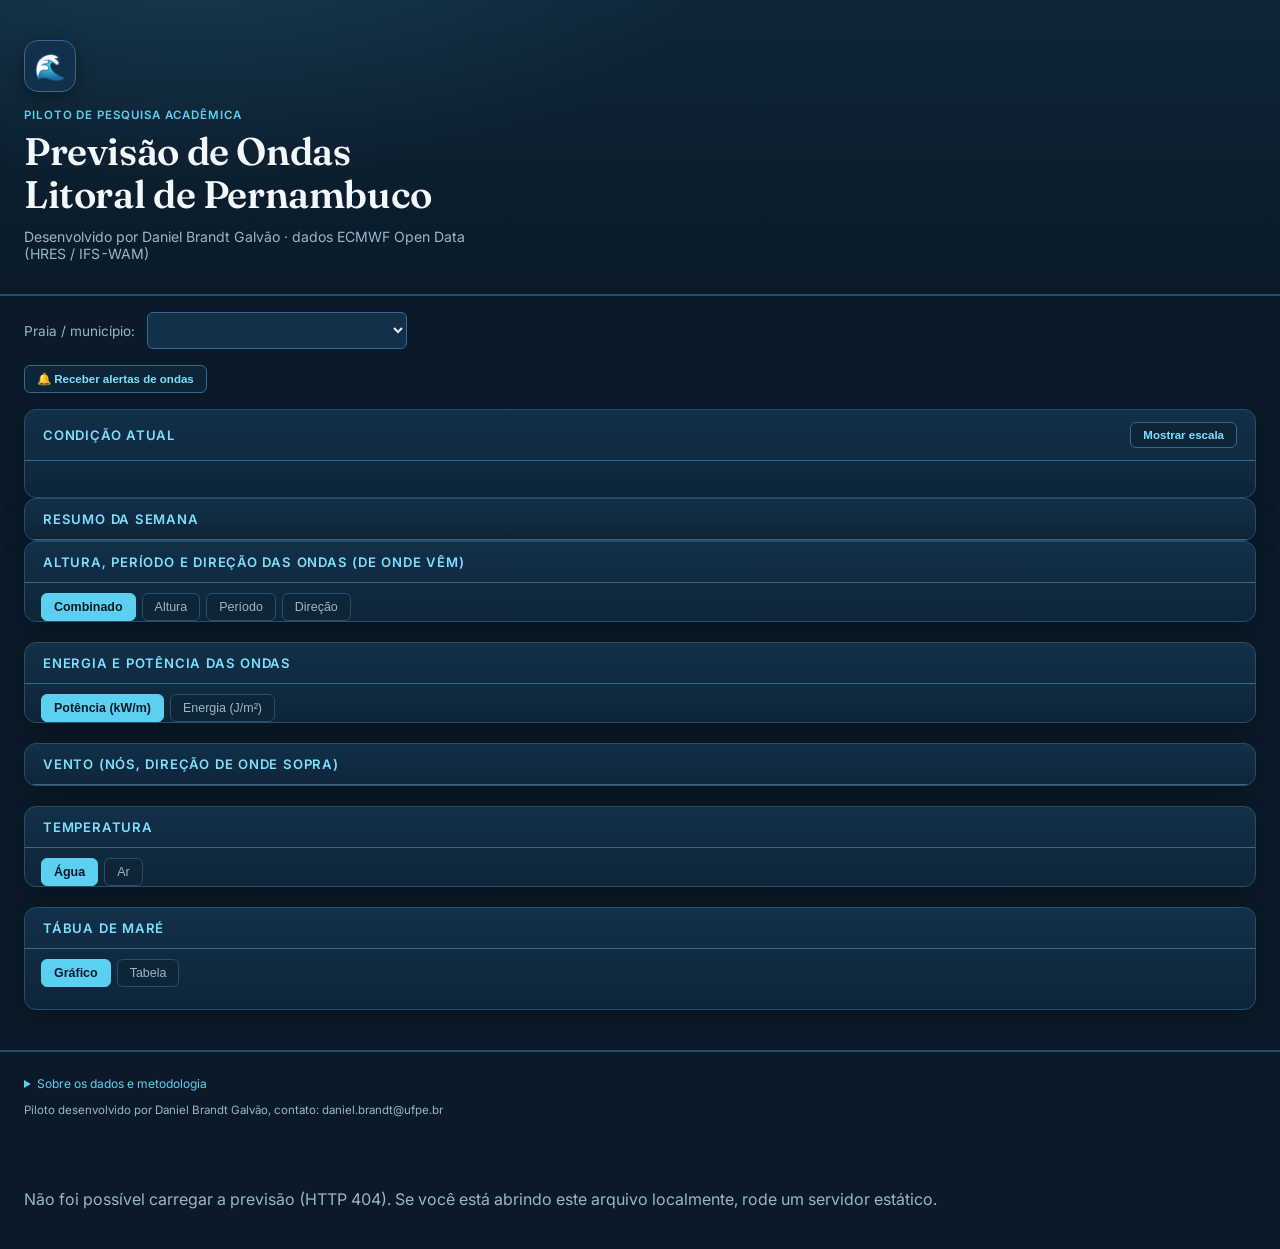
==== site/index.html @ 8006a95b "Reverte redesign v2 para v1 e remove canal de SMS dos alertas O redesign estrutural v2 (dashboard de" ====
<!DOCTYPE html>
<html lang="pt-BR">
<head>
<meta charset="UTF-8">
<meta name="viewport" content="width=device-width, initial-scale=1.0">
<meta name="theme-color" content="#0a1a28">
<title>Previsão de Ondas — Pernambuco</title>
<link rel="icon" href="data:image/svg+xml,%3Csvg xmlns='http://www.w3.org/2000/svg' viewBox='0 0 100 100'%3E%3Ctext y='.9em' font-size='90'%3E%F0%9F%8C%8A%3C/text%3E%3C/svg%3E">
<link rel="apple-touch-icon" href="data:image/svg+xml,%3Csvg xmlns='http://www.w3.org/2000/svg' viewBox='0 0 100 100'%3E%3Crect width='100' height='100' rx='20' fill='%230a1a28'/%3E%3Ctext x='50' y='68' font-size='60' text-anchor='middle'%3E%F0%9F%8C%8A%3C/text%3E%3C/svg%3E">
<link rel="manifest" href="manifest.json">
<link rel="preconnect" href="https://fonts.googleapis.com">
<link rel="preconnect" href="https://fonts.gstatic.com" crossorigin>
<link href="https://fonts.googleapis.com/css2?family=Fraunces:opsz,wght@9..144,500;9..144,600;9..144,700&family=Inter:wght@400;500;600;700&display=swap" rel="stylesheet">
<link rel="stylesheet" href="style.css">
</head>
<body>
<header class="hero">
  <div class="hero-inner">
    <div class="hero-badge" aria-hidden="true">🌊</div>
    <p class="hero-eyebrow">Piloto de pesquisa acadêmica</p>
    <h1 class="hero-title">Previsão de Ondas<br>Litoral de Pernambuco</h1>
    <p class="hero-meta">Desenvolvido por Daniel Brandt Galvão · dados ECMWF Open Data (HRES / IFS-WAM)</p>
  </div>
</header>

<div class="place-select-row">
  <label for="place-select">Praia / município:</label>
  <select id="place-select"></select>
</div>
<div class="meta-row" id="grid-info"></div>

<div class="alerts-toggle-row">
  <button id="alerts-toggle-btn" class="scale-toggle-btn" type="button">🔔 Receber alertas de ondas</button>
</div>

<section class="panel alerts-panel" id="alerts-panel" hidden>
  <div class="panel-title">Receber alertas de ondas</div>
  <div class="alerts-body">
    <p>
      Cadastre-se para receber um aviso quando a previsão atingir as classes
      <b>Grande</b> ou <b>Extrema</b> da Escala de Ondas em Pernambuco
      (referência P2/ERA5), na praia que você escolher. Piloto de pesquisa
      acadêmica — seus dados são usados exclusivamente para este fim.
    </p>
    <form id="alerts-form" class="alerts-form">
      <label class="alerts-field">
        Nome
        <input type="text" name="nome" required>
      </label>

      <label class="alerts-field">
        Praia/município de interesse
        <select name="place_id" id="alerts-place-select" required></select>
      </label>

      <fieldset class="alerts-fieldset">
        <legend>Nível desejado</legend>
        <label class="alerts-radio"><input type="radio" name="nivel" value="grande_extrema" checked> Ondas Grandes e Extremas</label>
        <label class="alerts-radio"><input type="radio" name="nivel" value="extrema"> Apenas Ondas Extremas</label>
      </fieldset>

      <label class="alerts-field">
        E-mail
        <input type="email" name="email" placeholder="seu@email.com" required>
      </label>

      <label class="alerts-consent">
        <input type="checkbox" name="consentimento" required>
        Concordo em receber alertas de previsão de ondas e autorizo o uso dos
        dados informados exclusivamente para essa finalidade.
      </label>

      <button type="submit" class="alerts-submit-btn">Cadastrar</button>
      <div class="alerts-msg" id="alerts-msg" hidden></div>
    </form>
    <p class="alerts-note">Você pode cancelar a qualquer momento pelo link enviado em cada alerta.</p>
  </div>
</section>

<section class="panel summary-panel">
  <div class="panel-title panel-title-flex">
    <span>Condição atual</span>
    <button id="scale-toggle-btn" class="scale-toggle-btn" type="button">Mostrar escala</button>
  </div>
  <div class="summary-updated" id="summary-updated"></div>
  <div class="stale-warning" id="stale-warning" hidden></div>
  <div class="summary-stats-row" id="summary-card"></div>
  <div class="sea-condition" id="sea-condition" hidden>
    <div class="sea-condition-label">Classificação das ondas</div>
    <div class="sea-condition-value" id="sea-condition-value"></div>
    <div class="sea-condition-detail" id="sea-condition-detail"></div>
    <div class="sea-condition-ref">Referência P2/ERA5 — Escala de Ondas em Pernambuco</div>
  </div>
</section>

<section class="panel scale-info-panel" id="scale-info-panel" hidden>
  <div class="panel-title">Escala de Ondas em Pernambuco</div>
  <div class="scale-info-body">
    <p>
      A classificação posiciona a condição prevista em relação à referência
      histórica offshore P2/ERA5 de Pernambuco (1940–2025).
    </p>
    <div class="scale-table-scroll" id="scale-table-host"></div>
    <details class="scale-details">
      <summary>Saiba mais</summary>
      <p>
        As classes são definidas por percentis da série histórica: "Muito baixa"
        fica abaixo do percentil 5 (P5); "Baixa" entre P5 e P25; "Normal" entre
        P25 e P75 (os 50% centrais da distribuição — não significa
        necessariamente mar calmo ou condição segura); "Grande" entre P75 e
        P95; e "Extrema" a partir do percentil 95 (P95) — ou seja, entre os 5%
        maiores registros históricos da referência utilizada, o que não
        significa, isoladamente, tempestade, risco ou período de retorno.
        A escala foi calibrada com dados do ponto offshore P2/ERA5 e pode ser
        aplicada às previsões dos diferentes pontos do site, mas os limites
        não representam percentis históricos específicos de cada praia ou
        município.
      </p>
    </details>
  </div>
</section>

<section class="panel week-panel">
  <div class="panel-title">Resumo da semana</div>
  <div class="chart-scroll"><div id="week-strip"></div></div>
</section>

<main>
  <section class="panel">
    <div class="panel-title">Altura, período e direção das ondas (de onde vêm)</div>
    <div class="tabs" id="wave-tabs">
      <button class="tab-btn active" data-mode="combined">Combinado</button>
      <button class="tab-btn" data-mode="height">Altura</button>
      <button class="tab-btn" data-mode="period">Período</button>
      <button class="tab-btn" data-mode="direction">Direção</button>
    </div>
    <div class="chart-scroll">
      <div id="wave-day-labels"></div>
      <div id="wave-chart"></div>
    </div>
    <div id="legend-host"></div>
  </section>

  <section class="panel">
    <div class="panel-title">Energia e potência das ondas</div>
    <div class="tabs" id="ep-tabs">
      <button class="tab-btn active" data-mode="power">Potência (kW/m)</button>
      <button class="tab-btn" data-mode="energy">Energia (J/m²)</button>
    </div>
    <div class="chart-scroll">
      <div id="ep-chart"></div>
    </div>
  </section>

  <section class="panel">
    <div class="panel-title">Vento (nós, direção de onde sopra)</div>
    <div class="chart-scroll">
      <div id="wind-chart"></div>
    </div>
  </section>

  <section class="panel">
    <div class="panel-title">Temperatura</div>
    <div class="tabs" id="temp-tabs">
      <button class="tab-btn active" data-mode="water">Água</button>
      <button class="tab-btn" data-mode="air">Ar</button>
    </div>
    <div class="chart-scroll">
      <div id="temp-chart"></div>
    </div>
  </section>

  <section class="panel tide-panel">
    <div class="panel-title" id="tide-panel-title">Tábua de maré</div>
    <div class="tabs" id="tide-tabs">
      <button class="tab-btn active" data-mode="graph">Gráfico</button>
      <button class="tab-btn" data-mode="table">Tabela</button>
    </div>
    <div id="tide-host"></div>
    <div class="legend" id="tide-note"></div>
  </section>
</main>

<footer>
  <div id="meta"></div>
  <details>
    <summary>Sobre os dados e metodologia</summary>
    <p>
      As previsões de onda (altura significativa, período e direção) e vento vêm do
      <strong>ECMWF Open Data</strong> (modelo HRES/IFS-WAM), grade de 0,25° (~28 km),
      atualizado 2x por dia, licenciado sob CC BY 4.0.
      A energia das ondas (densidade de energia por área de mar) é estimada por
      E ≈ 628 × Hs² (J/m²), teoria linear em águas profundas. A potência das ondas
      (fluxo de energia por metro de crista) usa a própria fórmula oficial do ECMWF
      (Bidlot, 2020, <em>Ocean wave model output parameters</em>):
      P = (ρg²/64π) × Tm₋₁ × Hs² ≈ 0,49 × Hs² × Tm₋₁ (kW/m), onde Tm₋₁ é o "mwp"
      (mean wave period) do próprio modelo — o período de energia, não uma aproximação.
    </p>
    <p>
      A temperatura da água usa o "skt" (skin temperature) do modelo como aproximação
      da temperatura da superfície do mar — não é uma medição direta de boia. Esse
      valor varia pouco ao longo de uma mesma rodada de previsão porque o modelo
      atmosférico trata a temperatura do mar como uma condição de contorno quase
      estática (ela evolui de fato, mas em escala de semanas, não de horas ou dias) —
      por isso o gráfico de água fica bem mais "achatado" que o de ar.
    </p>
    <p>
      A maré é obtida diretamente da Tábua de Maré da Marinha do Brasil (DHN),
      estações de Recife e Suape (as mais próximas de cada ponto), mostrando os
      horários e alturas de preamar/baixa-mar previstos. O valor de maré mostrado
      no resumo é uma <strong>estimativa</strong> interpolada entre a preamar e a
      baixa-mar mais próximas, não um dado direto da tábua.
    </p>
    <p>
      Devido à resolução do modelo global frente à plataforma continental estreita de
      Pernambuco, algumas praias próximas compartilham o mesmo ponto de grade
      (célula de mar mais próxima).
    </p>
  </details>
  <p class="credit">Piloto desenvolvido por Daniel Brandt Galvão, contato: daniel.brandt@ufpe.br</p>
</footer>

<div id="app"></div>
<script src="app.js"></script>
<script src="alerts-config.js"></script>
<script src="alerts.js"></script>
</body>
</html>
---- site/style.css ----
:root {
  --bg: #0a1a28;
  --bg-panel: #123049;
  --bg-panel-alt: #0e2538;
  --bg-row-alt: #16354f;
  --border: #2a4d6b;
  --border-strong: #3a6690;
  --text: #f2f8fc;
  --text-dim: #9bb6c9;
  --accent: #5bd0f0;
  --accent-strong: #7ee0ff;
  --day-sep: #3a6690;
  --font-display: "Fraunces", Georgia, "Times New Roman", serif;
  --font-body: "Inter", "Segoe UI", Roboto, Arial, sans-serif;
}

* { box-sizing: border-box; }

body {
  margin: 0;
  font-family: var(--font-body);
  font-variant-numeric: tabular-nums;
  background: var(--bg);
  color: var(--text);
}

/* Cabecalho / hero */
header.hero {
  position: relative;
  padding: 40px 24px 32px;
  border-bottom: 2px solid var(--border);
  background:
    radial-gradient(ellipse 900px 400px at 15% -20%, rgba(91, 208, 240, 0.12), transparent 60%),
    linear-gradient(180deg, var(--bg-panel-alt) 0%, var(--bg) 100%);
  overflow: hidden;
}

.hero-inner {
  position: relative;
  max-width: 720px;
}

.hero-badge {
  width: 52px;
  height: 52px;
  display: flex;
  align-items: center;
  justify-content: center;
  font-size: 1.6rem;
  border-radius: 14px;
  background: var(--bg-panel);
  border: 1px solid var(--border-strong);
  box-shadow: 0 6px 18px rgba(0,0,0,0.3);
  margin-bottom: 16px;
}

.hero-eyebrow {
  margin: 0 0 8px;
  font-size: 0.72rem;
  font-weight: 600;
  letter-spacing: 0.08em;
  text-transform: uppercase;
  color: var(--accent);
}

.hero-title {
  margin: 0 0 12px;
  font-family: var(--font-display);
  font-weight: 600;
  font-size: 2.4rem;
  line-height: 1.12;
  letter-spacing: -0.01em;
  color: var(--text);
}

.hero-meta {
  margin: 0;
  color: var(--text-dim);
  font-size: 0.88rem;
  max-width: 52ch;
}

@media (max-width: 480px) {
  header.hero { padding: 28px 20px 24px; }
  .hero-badge { width: 44px; height: 44px; font-size: 1.4rem; margin-bottom: 12px; }
  .hero-title { font-size: 1.65rem; }
}

.place-select-row {
  padding: 16px 24px;
  display: flex;
  gap: 12px;
  align-items: center;
  flex-wrap: wrap;
}

.place-select-row label {
  color: var(--text-dim);
  font-size: 0.85rem;
}

select {
  background: var(--bg-panel);
  color: var(--text);
  border: 1px solid var(--border-strong);
  border-radius: 6px;
  padding: 8px 12px;
  font-size: 0.95rem;
  min-width: 260px;
}

main {
  padding: 0 24px 40px;
  display: flex;
  flex-direction: column;
  gap: 20px;
}

.panel {
  background: linear-gradient(180deg, var(--bg-panel) 0%, var(--bg-panel-alt) 100%);
  border: 1px solid var(--border);
  border-radius: 12px;
  overflow: hidden;
  box-shadow: 0 8px 24px rgba(0,0,0,0.22);
}

.panel-title {
  padding: 12px 18px;
  font-weight: 600;
  font-size: 0.82rem;
  letter-spacing: 0.06em;
  text-transform: uppercase;
  color: var(--accent-strong);
  border-bottom: 1px solid var(--border-strong);
}

.chart-scroll {
  overflow-x: auto;
}

.chart {
  display: flex;
  align-items: flex-end;
  padding: 16px 12px 0;
  min-width: max-content;
  position: relative;
}

.col {
  display: flex;
  flex-direction: column;
  align-items: center;
  width: 34px;
  flex: 0 0 auto;
  padding-bottom: 10px;
  border-right: 1px solid rgba(255,255,255,0.05);
}

.col.day-start {
  border-left: 2px solid var(--day-sep);
}

.bar-track {
  height: 160px;
  display: flex;
  align-items: flex-end;
  justify-content: center;
  width: 100%;
}

.bar {
  width: 100%;
  border-radius: 0;
  transition: opacity 0.15s;
}

.col.is-now {
  background: rgba(255,255,255,0.06);
  box-shadow: inset 1px 0 0 var(--accent-strong), inset -1px 0 0 var(--accent-strong);
}

.bar:hover {
  opacity: 0.75;
}

.value-label {
  font-size: 0.62rem;
  color: var(--text-dim);
  margin-top: 4px;
  height: 14px;
}

.arrow {
  font-size: 0.85rem;
  color: var(--accent);
  margin-top: 2px;
  line-height: 1;
}

.dir-label {
  font-size: 0.58rem;
  font-weight: 600;
  color: var(--accent);
  line-height: 1.2;
}

.time-label {
  font-size: 0.6rem;
  color: var(--text-dim);
  margin-top: 4px;
  white-space: nowrap;
}

.day-labels {
  display: flex;
  padding: 0 12px;
  min-width: max-content;
}

.day-label {
  font-size: 0.72rem;
  font-weight: 700;
  color: var(--text);
  border-left: 2px solid var(--day-sep);
  padding-left: 6px;
  padding-bottom: 6px;
}

.legend {
  display: flex;
  align-items: center;
  gap: 8px;
  padding: 8px 16px 14px;
  font-size: 0.7rem;
  color: var(--text-dim);
  flex-wrap: wrap;
}

.legend .swatch {
  display: inline-block;
  width: 12px;
  height: 12px;
  border-radius: 2px;
  margin-right: 3px;
  vertical-align: middle;
}

.legend-item {
  display: flex;
  align-items: center;
}

footer {
  padding: 16px 24px 32px;
  color: var(--text-dim);
  font-size: 0.75rem;
  border-top: 2px solid var(--border);
}

footer details {
  margin-top: 8px;
}

footer summary {
  cursor: pointer;
  color: var(--accent);
}

.meta-row {
  padding: 0 24px;
  color: var(--text-dim);
  font-size: 0.78rem;
}

.loading, .error {
  padding: 40px 24px;
  color: var(--text-dim);
}

.tide-panel { overflow-x: auto; }

.tide-table {
  border-collapse: collapse;
  font-size: 0.85rem;
  width: 100%;
}

.tide-table th, .tide-table td {
  min-width: 150px;
  border: 1px solid var(--border);
}

.tide-table th {
  text-align: left;
  padding: 10px 14px;
  color: var(--accent-strong);
  font-size: 0.75rem;
  text-transform: uppercase;
  letter-spacing: 0.03em;
  background: var(--bg-panel-alt);
  border-bottom: 2px solid var(--border-strong);
}

.tide-table td {
  padding: 10px 14px;
  white-space: nowrap;
}

.tide-table tr:nth-child(even) td {
  background: var(--bg-row-alt);
}

.tide-icon {
  color: var(--accent);
}

.tabs {
  display: flex;
  gap: 6px;
  padding: 10px 16px 0;
}

.tab-btn {
  background: var(--bg-panel-alt);
  color: var(--text-dim);
  border: 1px solid var(--border);
  border-radius: 6px;
  padding: 6px 12px;
  font-size: 0.78rem;
  cursor: pointer;
}

.tab-btn.active {
  background: var(--accent);
  color: var(--bg);
  border-color: var(--accent);
  font-weight: 700;
}

.credit {
  margin: 12px 0 0;
  color: var(--text-dim);
  font-size: 0.72rem;
}

/* Card de resumo "agora" */
.summary-panel {
  margin: 0 24px;
}

.summary-updated {
  padding: 8px 16px 0;
  font-size: 0.7rem;
  color: var(--text-dim);
}

.stale-warning {
  margin: 8px 16px 0;
  padding: 8px 12px;
  background: rgba(232, 69, 47, 0.18);
  border: 1px solid #e8452f;
  border-radius: 6px;
  color: #ffb4a3;
  font-size: 0.75rem;
  font-weight: 600;
}

.summary-stats-row {
  padding: 14px 16px;
  display: flex;
  flex-wrap: wrap;
  gap: 18px;
}

.summary-stat {
  min-width: 90px;
}

.summary-stat .stat-label {
  font-size: 0.65rem;
  text-transform: uppercase;
  letter-spacing: 0.03em;
  color: var(--text-dim);
  margin-bottom: 2px;
}

.summary-stat .stat-value {
  font-family: var(--font-display);
  font-size: 1.3rem;
  font-weight: 600;
  color: var(--text);
}

.summary-stat .stat-sub {
  font-size: 0.68rem;
  color: var(--accent);
}

/* Resumo da semana */
.week-panel { margin: 0 24px; }

#week-strip {
  display: flex;
  min-width: max-content;
}

.week-day {
  width: 92px;
  flex: 0 0 auto;
  text-align: center;
  padding: 12px 6px;
  border-right: 1px solid rgba(255,255,255,0.05);
}

.week-day .wd-label {
  font-size: 0.72rem;
  font-weight: 700;
  color: var(--text);
}

.week-day .wd-range {
  font-size: 0.8rem;
  color: var(--accent-strong);
  margin-top: 6px;
}

.week-day .wd-arrow {
  font-size: 1rem;
  color: var(--accent);
  margin-top: 4px;
}

/* Escala de Ondas em Pernambuco */
.panel-title-flex {
  display: flex;
  align-items: center;
  justify-content: space-between;
  gap: 12px;
}

.scale-toggle-btn {
  background: var(--bg-panel-alt);
  color: var(--accent-strong);
  border: 1px solid var(--border-strong);
  border-radius: 6px;
  padding: 6px 12px;
  font-size: 0.72rem;
  font-weight: 700;
  text-transform: none;
  letter-spacing: normal;
  cursor: pointer;
  white-space: nowrap;
}

.scale-toggle-btn:hover,
.scale-toggle-btn.active {
  background: var(--accent);
  color: var(--bg);
  border-color: var(--accent);
}

.sea-condition {
  margin: 0 16px 16px;
  padding: 12px 14px;
  border: 1px solid var(--border-strong);
  border-radius: 8px;
  background: var(--bg-panel-alt);
}

.sea-condition-label {
  font-size: 0.65rem;
  text-transform: uppercase;
  letter-spacing: 0.03em;
  color: var(--text-dim);
}

.sea-condition-value {
  font-family: var(--font-display);
  font-size: 1.7rem;
  font-weight: 600;
  margin-top: 4px;
}

.sea-condition-detail {
  margin-top: 8px;
  display: flex;
  flex-wrap: wrap;
  gap: 6px 16px;
  font-size: 0.72rem;
  color: var(--text-dim);
}

.sea-condition-ref {
  margin-top: 8px;
  font-size: 0.66rem;
  color: var(--text-dim);
  opacity: 0.8;
}

.scale-info-panel { margin: 0 24px; }

.scale-info-body {
  padding: 12px 16px 16px;
  font-size: 0.82rem;
  color: var(--text-dim);
}

.scale-info-body > p:first-child { margin-top: 0; }

.scale-table-scroll { overflow-x: auto; }

.scale-table {
  border-collapse: collapse;
  font-size: 0.8rem;
  width: 100%;
  margin: 10px 0;
}

.scale-table th, .scale-table td {
  padding: 8px 12px;
  border: 1px solid var(--border);
  white-space: nowrap;
}

.scale-table th {
  text-align: left;
  color: var(--accent-strong);
  font-size: 0.7rem;
  text-transform: uppercase;
  letter-spacing: 0.03em;
  background: var(--bg-panel-alt);
  border-bottom: 2px solid var(--border-strong);
}

.scale-table tr:nth-child(even) td {
  background: var(--bg-row-alt);
}

.scale-details { margin-top: 10px; }

.scale-details summary {
  cursor: pointer;
  color: var(--accent);
  font-size: 0.78rem;
}

.scale-details p {
  margin: 8px 0 0;
  font-size: 0.78rem;
}

/* Alertas de ondas (cadastro) */
.alerts-toggle-row {
  padding: 0 24px 16px;
}

.alerts-panel { margin: 0 24px 20px; }

.alerts-body {
  padding: 12px 16px 16px;
  font-size: 0.85rem;
  color: var(--text-dim);
}

.alerts-body > p:first-child { margin-top: 0; }

.alerts-form {
  display: flex;
  flex-direction: column;
  gap: 12px;
  margin-top: 12px;
}

.alerts-field {
  display: flex;
  flex-direction: column;
  gap: 4px;
  font-size: 0.8rem;
  color: var(--text-dim);
}

.alerts-field input,
.alerts-field select {
  background: var(--bg-panel-alt);
  color: var(--text);
  border: 1px solid var(--border-strong);
  border-radius: 6px;
  padding: 8px 10px;
  font-size: 0.9rem;
  font-family: inherit;
}

.alerts-fieldset {
  border: 1px solid var(--border);
  border-radius: 8px;
  padding: 10px 12px;
  display: flex;
  flex-direction: column;
  gap: 8px;
}

.alerts-fieldset legend {
  padding: 0 6px;
  font-size: 0.7rem;
  text-transform: uppercase;
  letter-spacing: 0.03em;
  color: var(--accent-strong);
}

.alerts-radio {
  display: flex;
  align-items: center;
  gap: 8px;
  font-size: 0.85rem;
  color: var(--text);
  cursor: pointer;
}

.alerts-consent {
  display: flex;
  align-items: flex-start;
  gap: 8px;
  font-size: 0.75rem;
  color: var(--text-dim);
  line-height: 1.4;
}

.alerts-consent input { margin-top: 3px; }

.alerts-submit-btn {
  align-self: flex-start;
  background: var(--accent);
  color: var(--bg);
  border: none;
  border-radius: 6px;
  padding: 9px 18px;
  font-size: 0.88rem;
  font-weight: 700;
  cursor: pointer;
}

.alerts-submit-btn:hover { background: var(--accent-strong); }
.alerts-submit-btn:disabled { opacity: 0.6; cursor: default; }

.alerts-msg {
  padding: 8px 12px;
  border-radius: 6px;
  font-size: 0.8rem;
}

.alerts-msg-ok {
  background: rgba(79, 209, 90, 0.15);
  border: 1px solid #4fd15a;
  color: #b6f0bc;
}

.alerts-msg-error {
  background: rgba(232, 69, 47, 0.18);
  border: 1px solid #e8452f;
  color: #ffb4a3;
}

.alerts-note {
  margin: 12px 0 0;
  font-size: 0.72rem;
}

/* Grafico de mare (curva suave) */
.tide-graph-wrap {
  position: relative;
  padding: 16px 12px 0;
}

.tide-tooltip {
  position: absolute;
  pointer-events: none;
  background: var(--bg-panel-alt);
  border: 1px solid var(--border-strong);
  border-radius: 6px;
  padding: 6px 10px;
  font-size: 0.72rem;
  color: var(--text);
  white-space: nowrap;
  transform: translate(-50%, -110%);
  display: none;
  z-index: 5;
}
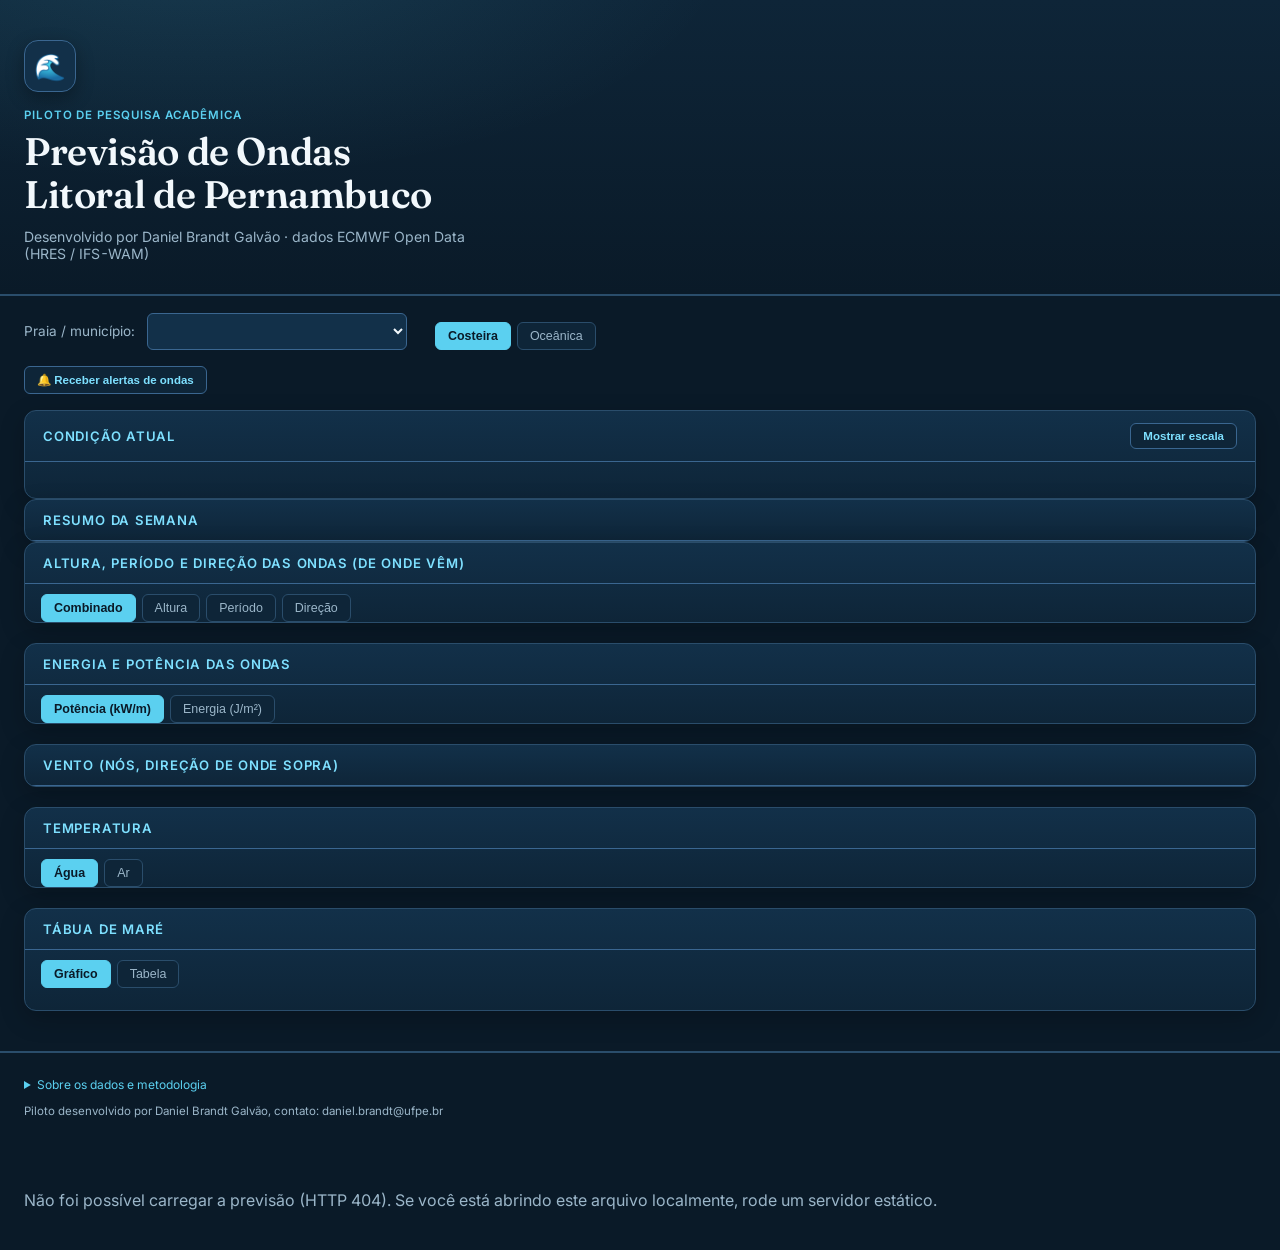
==== commit ba13f17d: "Adiciona previsao costeira/oceanica por municipio (14 pontos de grade) Cada municipio passa a ter do" ====
--- a/site/index.html
+++ b/site/index.html
@@ -26,6 +26,10 @@
 <div class="place-select-row">
   <label for="place-select">Praia / município:</label>
   <select id="place-select"></select>
+  <div class="tabs point-mode-tabs" id="point-mode-tabs">
+    <button class="tab-btn active" data-mode="costeira">Costeira</button>
+    <button class="tab-btn" data-mode="oceanica">Oceânica</button>
+  </div>
 </div>
 <div class="meta-row" id="grid-info"></div>
 
--- a/site/style.css
+++ b/site/style.css
@@ -99,6 +99,10 @@
   font-size: 0.85rem;
 }
 
+.point-mode-tabs {
+  padding: 0;
+}
+
 select {
   background: var(--bg-panel);
   color: var(--text);
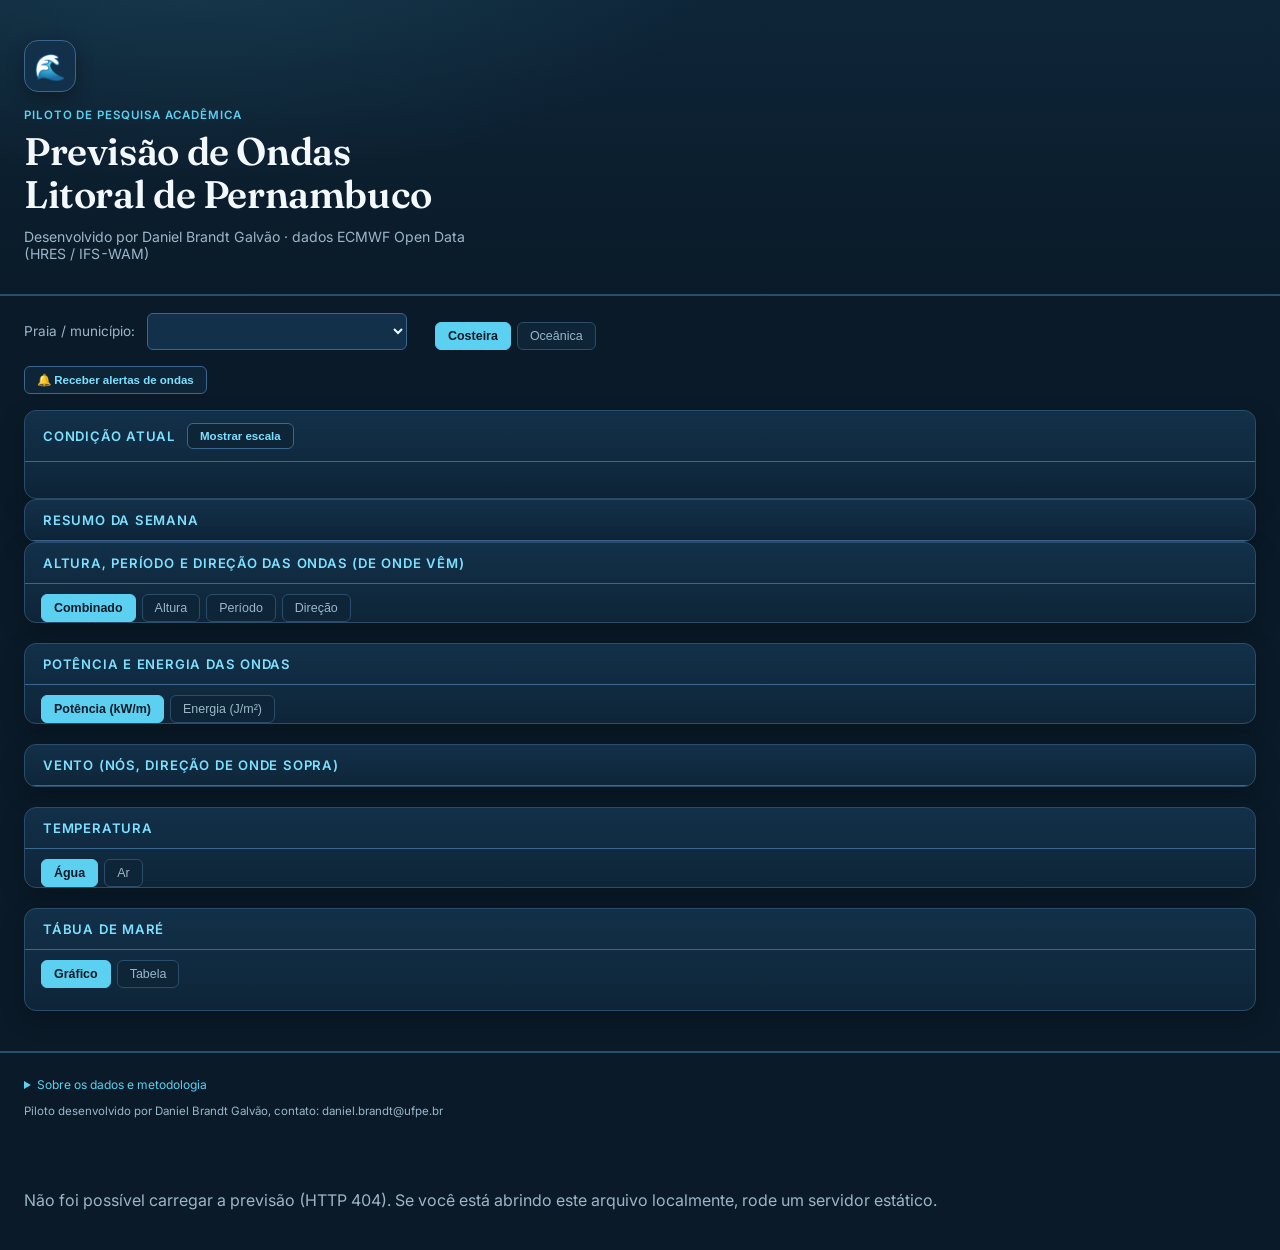
==== commit 2cf9e030: "Cinco ajustes de UX pos-feedback: mare em ambos os pontos, escala mais perto do titulo, credito da t" ====
--- a/site/index.html
+++ b/site/index.html
@@ -93,7 +93,7 @@
     <div class="sea-condition-label">Classificação das ondas</div>
     <div class="sea-condition-value" id="sea-condition-value"></div>
     <div class="sea-condition-detail" id="sea-condition-detail"></div>
-    <div class="sea-condition-ref">Referência P2/ERA5 — Escala de Ondas em Pernambuco</div>
+    <div class="sea-condition-ref">Escala de Ondas em Pernambuco — desenvolvida a partir da tese de doutorado de Daniel Brandt Galvão (referência histórica P2/ERA5)</div>
   </div>
 </section>
 
@@ -146,12 +146,13 @@
   </section>
 
   <section class="panel">
-    <div class="panel-title">Energia e potência das ondas</div>
+    <div class="panel-title">Potência e energia das ondas</div>
     <div class="tabs" id="ep-tabs">
       <button class="tab-btn active" data-mode="power">Potência (kW/m)</button>
       <button class="tab-btn" data-mode="energy">Energia (J/m²)</button>
     </div>
     <div class="chart-scroll">
+      <div id="ep-day-labels"></div>
       <div id="ep-chart"></div>
     </div>
   </section>
@@ -159,6 +160,7 @@
   <section class="panel">
     <div class="panel-title">Vento (nós, direção de onde sopra)</div>
     <div class="chart-scroll">
+      <div id="wind-day-labels"></div>
       <div id="wind-chart"></div>
     </div>
   </section>
@@ -170,6 +172,7 @@
       <button class="tab-btn" data-mode="air">Ar</button>
     </div>
     <div class="chart-scroll">
+      <div id="temp-day-labels"></div>
       <div id="temp-chart"></div>
     </div>
   </section>
--- a/site/style.css
+++ b/site/style.css
@@ -438,7 +438,7 @@
 .panel-title-flex {
   display: flex;
   align-items: center;
-  justify-content: space-between;
+  justify-content: flex-start;
   gap: 12px;
 }
 
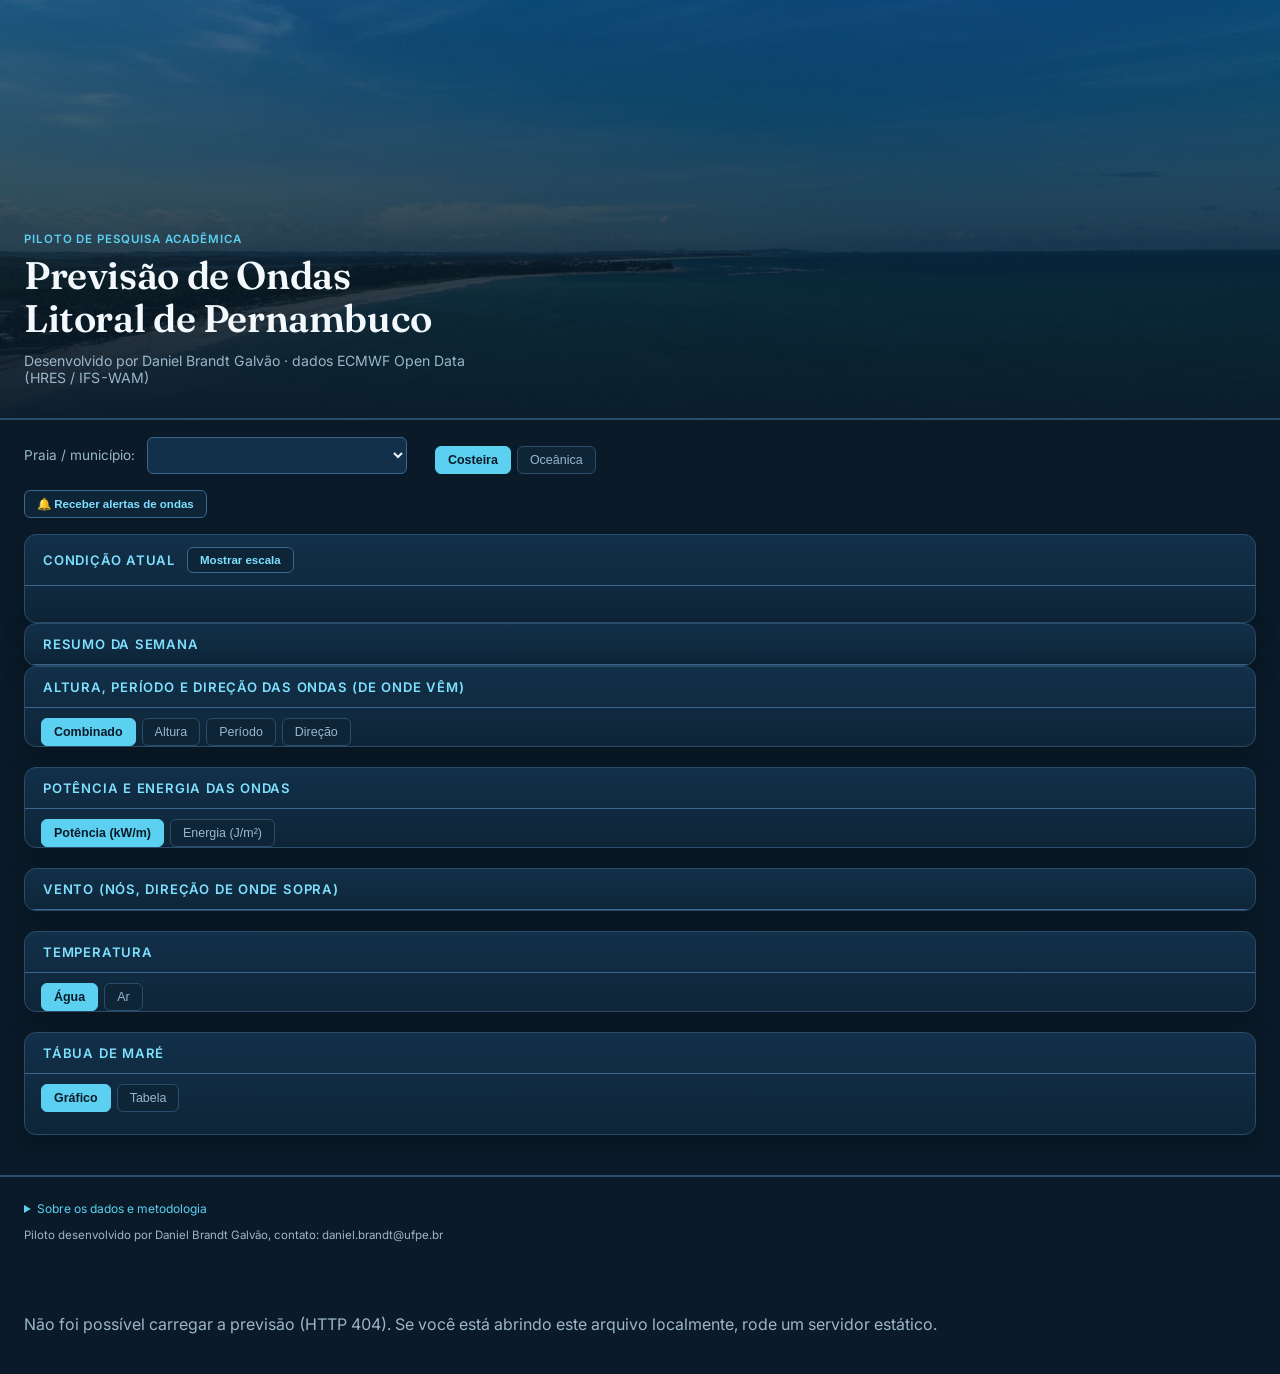
==== commit 0f073c01: "Adiciona foto aerea de drone como hero, alinhando identidade visual com risco maritimo/navegacao em " ====
--- a/site/index.html
+++ b/site/index.html
@@ -16,7 +16,6 @@
 <body>
 <header class="hero">
   <div class="hero-inner">
-    <div class="hero-badge" aria-hidden="true">🌊</div>
     <p class="hero-eyebrow">Piloto de pesquisa acadêmica</p>
     <h1 class="hero-title">Previsão de Ondas<br>Litoral de Pernambuco</h1>
     <p class="hero-meta">Desenvolvido por Daniel Brandt Galvão · dados ECMWF Open Data (HRES / IFS-WAM)</p>
--- a/site/style.css
+++ b/site/style.css
@@ -27,31 +27,22 @@
 /* Cabecalho / hero */
 header.hero {
   position: relative;
+  min-height: 420px;
+  display: flex;
+  align-items: flex-end;
   padding: 40px 24px 32px;
   border-bottom: 2px solid var(--border);
   background:
-    radial-gradient(ellipse 900px 400px at 15% -20%, rgba(91, 208, 240, 0.12), transparent 60%),
-    linear-gradient(180deg, var(--bg-panel-alt) 0%, var(--bg) 100%);
+    linear-gradient(180deg, rgba(10, 26, 40, 0.55) 0%, rgba(10, 26, 40, 0.88) 75%, rgba(10, 26, 40, 0.97) 100%),
+    url("img/hero-litoral-pe.jpg");
+  background-size: cover;
+  background-position: center 35%;
   overflow: hidden;
 }
 
 .hero-inner {
   position: relative;
   max-width: 720px;
-}
-
-.hero-badge {
-  width: 52px;
-  height: 52px;
-  display: flex;
-  align-items: center;
-  justify-content: center;
-  font-size: 1.6rem;
-  border-radius: 14px;
-  background: var(--bg-panel);
-  border: 1px solid var(--border-strong);
-  box-shadow: 0 6px 18px rgba(0,0,0,0.3);
-  margin-bottom: 16px;
 }
 
 .hero-eyebrow {
@@ -81,8 +72,7 @@
 }
 
 @media (max-width: 480px) {
-  header.hero { padding: 28px 20px 24px; }
-  .hero-badge { width: 44px; height: 44px; font-size: 1.4rem; margin-bottom: 12px; }
+  header.hero { min-height: 320px; padding: 28px 20px 24px; background-position: center 25%; }
   .hero-title { font-size: 1.65rem; }
 }
 
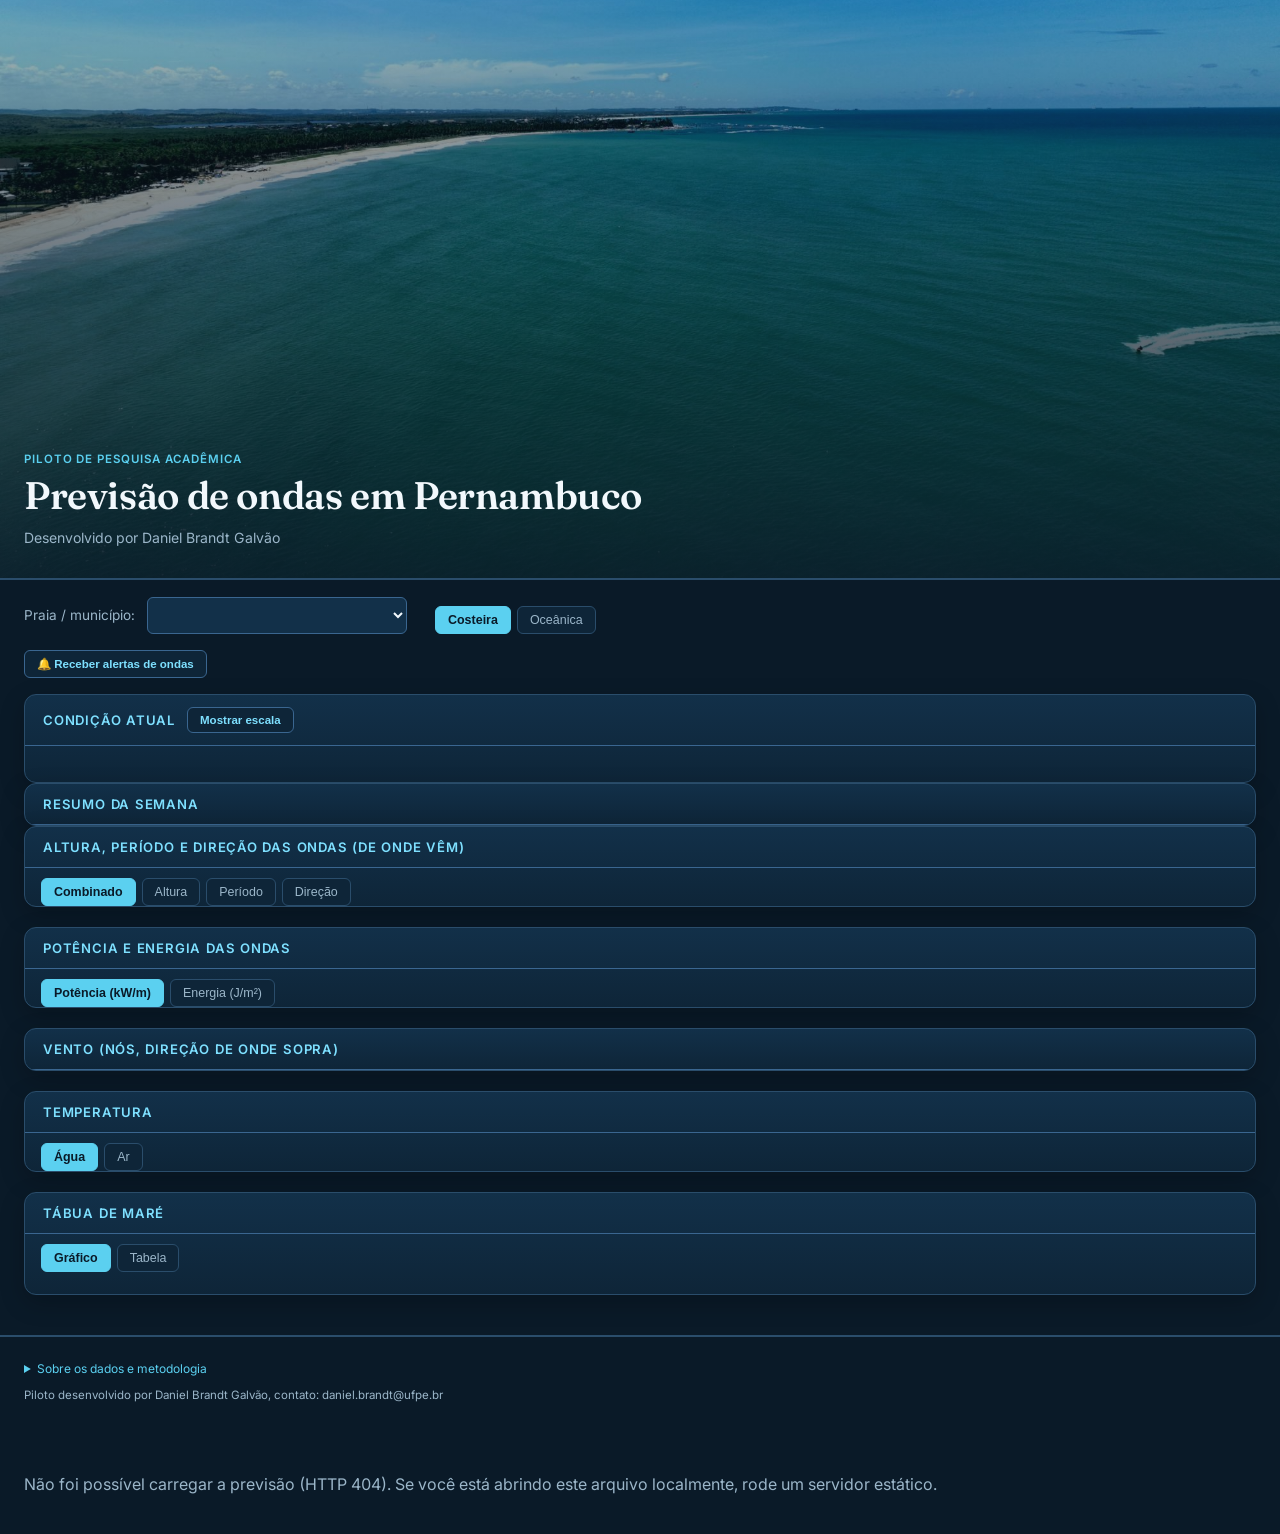
==== commit 50c5279e: "Refina o hero: titulo em caixa normal, remove linha redundante do ECMWF, e recalcula recorte/degrade" ====
--- a/site/index.html
+++ b/site/index.html
@@ -17,8 +17,8 @@
 <header class="hero">
   <div class="hero-inner">
     <p class="hero-eyebrow">Piloto de pesquisa acadêmica</p>
-    <h1 class="hero-title">Previsão de Ondas<br>Litoral de Pernambuco</h1>
-    <p class="hero-meta">Desenvolvido por Daniel Brandt Galvão · dados ECMWF Open Data (HRES / IFS-WAM)</p>
+    <h1 class="hero-title">Previsão de ondas em Pernambuco</h1>
+    <p class="hero-meta">Desenvolvido por Daniel Brandt Galvão</p>
   </div>
 </header>
 
--- a/site/style.css
+++ b/site/style.css
@@ -27,16 +27,16 @@
 /* Cabecalho / hero */
 header.hero {
   position: relative;
-  min-height: 420px;
+  min-height: 580px;
   display: flex;
   align-items: flex-end;
   padding: 40px 24px 32px;
   border-bottom: 2px solid var(--border);
   background:
-    linear-gradient(180deg, rgba(10, 26, 40, 0.55) 0%, rgba(10, 26, 40, 0.88) 75%, rgba(10, 26, 40, 0.97) 100%),
+    linear-gradient(180deg, rgba(10, 26, 40, 0.32) 0%, rgba(10, 26, 40, 0.72) 70%, rgba(10, 26, 40, 0.92) 100%),
     url("img/hero-litoral-pe.jpg");
   background-size: cover;
-  background-position: center 35%;
+  background-position: center 87%;
   overflow: hidden;
 }
 
@@ -72,7 +72,7 @@
 }
 
 @media (max-width: 480px) {
-  header.hero { min-height: 320px; padding: 28px 20px 24px; background-position: center 25%; }
+  header.hero { min-height: 360px; padding: 28px 20px 24px; background-position: center 38%; }
   .hero-title { font-size: 1.65rem; }
 }
 
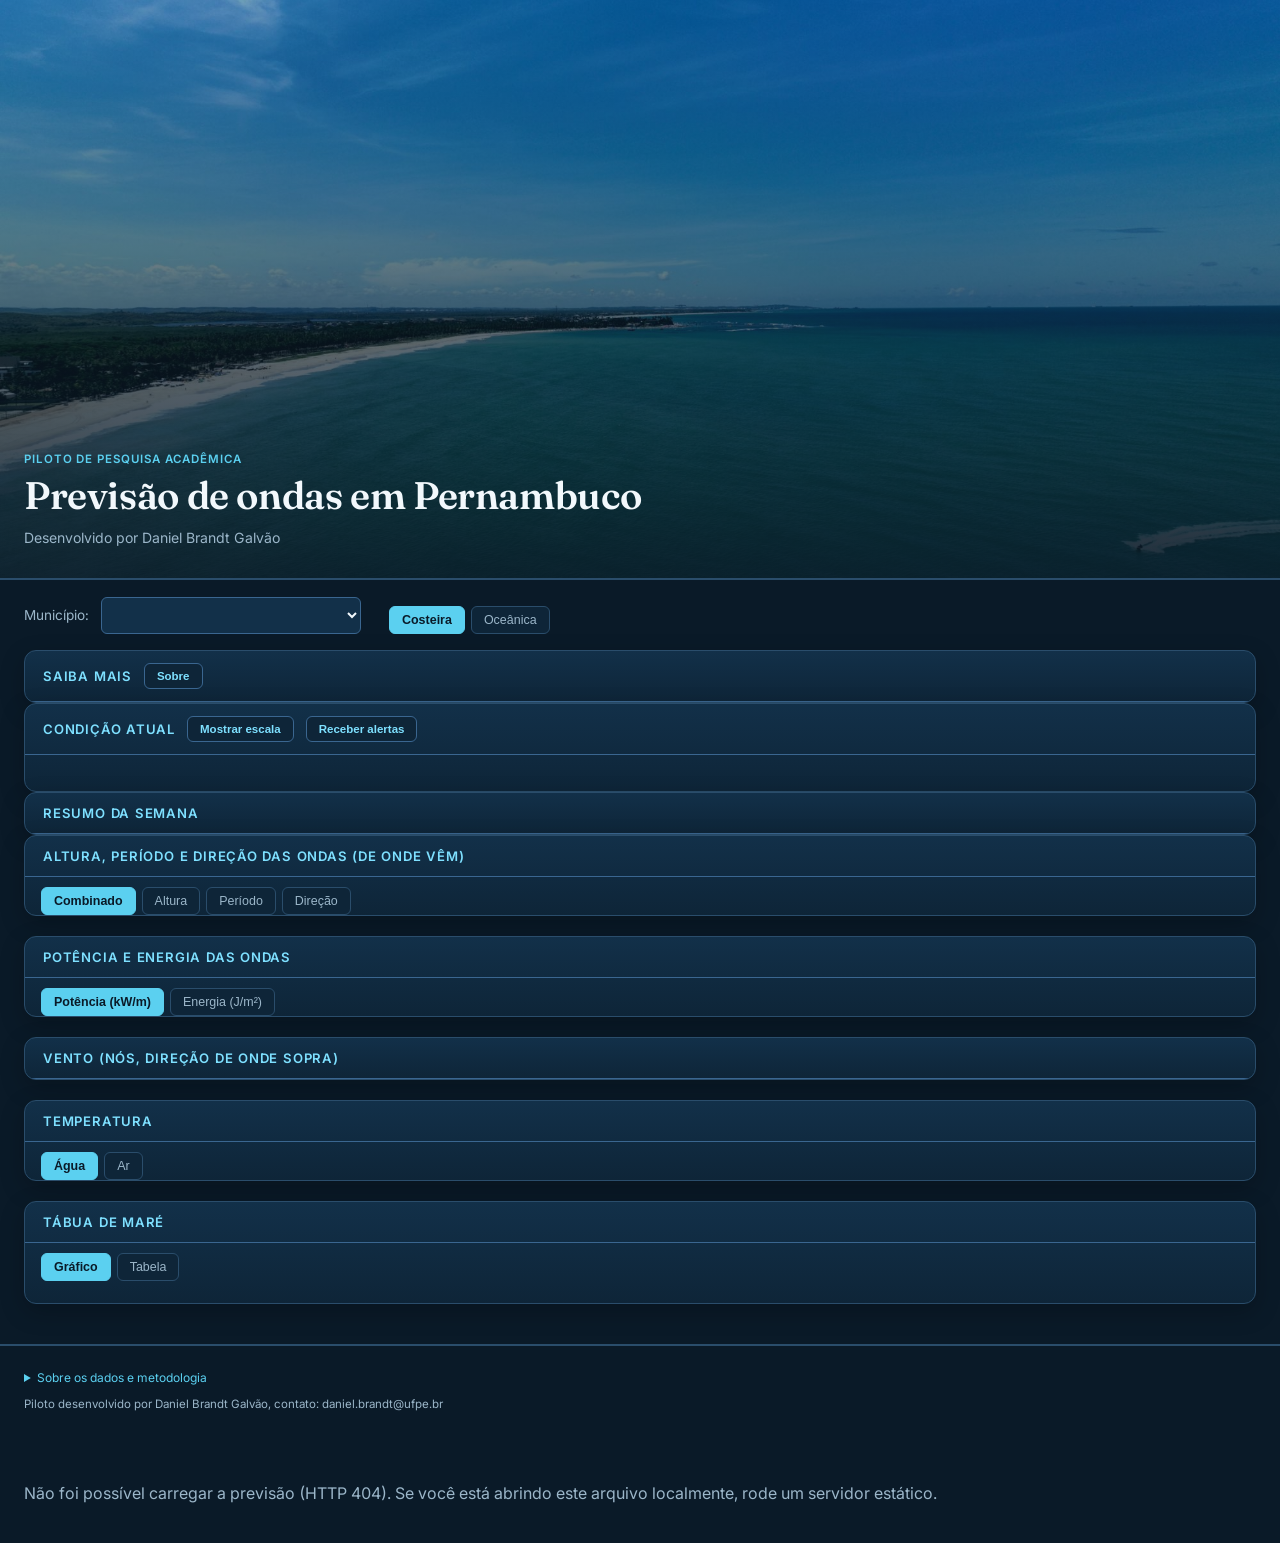
==== commit e4b39b57: "Adiciona painel Sobre, reorganiza toggles e ajusta rotulo do seletor - Novo painel "Saiba mais" com " ====
--- a/site/index.html
+++ b/site/index.html
@@ -23,7 +23,7 @@
 </header>
 
 <div class="place-select-row">
-  <label for="place-select">Praia / município:</label>
+  <label for="place-select">Município:</label>
   <select id="place-select"></select>
   <div class="tabs point-mode-tabs" id="point-mode-tabs">
     <button class="tab-btn active" data-mode="costeira">Costeira</button>
@@ -32,51 +32,56 @@
 </div>
 <div class="meta-row" id="grid-info"></div>
 
-<div class="alerts-toggle-row">
-  <button id="alerts-toggle-btn" class="scale-toggle-btn" type="button">🔔 Receber alertas de ondas</button>
-</div>
-
-<section class="panel alerts-panel" id="alerts-panel" hidden>
-  <div class="panel-title">Receber alertas de ondas</div>
-  <div class="alerts-body">
-    <p>
-      Cadastre-se para receber um aviso quando a previsão atingir as classes
-      <b>Grande</b> ou <b>Extrema</b> da Escala de Ondas em Pernambuco
-      (referência P2/ERA5), na praia que você escolher. Piloto de pesquisa
-      acadêmica — seus dados são usados exclusivamente para este fim.
-    </p>
-    <form id="alerts-form" class="alerts-form">
-      <label class="alerts-field">
-        Nome
-        <input type="text" name="nome" required>
-      </label>
-
-      <label class="alerts-field">
-        Praia/município de interesse
-        <select name="place_id" id="alerts-place-select" required></select>
-      </label>
-
-      <fieldset class="alerts-fieldset">
-        <legend>Nível desejado</legend>
-        <label class="alerts-radio"><input type="radio" name="nivel" value="grande_extrema" checked> Ondas Grandes e Extremas</label>
-        <label class="alerts-radio"><input type="radio" name="nivel" value="extrema"> Apenas Ondas Extremas</label>
-      </fieldset>
-
-      <label class="alerts-field">
-        E-mail
-        <input type="email" name="email" placeholder="seu@email.com" required>
-      </label>
-
-      <label class="alerts-consent">
-        <input type="checkbox" name="consentimento" required>
-        Concordo em receber alertas de previsão de ondas e autorizo o uso dos
-        dados informados exclusivamente para essa finalidade.
-      </label>
-
-      <button type="submit" class="alerts-submit-btn">Cadastrar</button>
-      <div class="alerts-msg" id="alerts-msg" hidden></div>
-    </form>
-    <p class="alerts-note">Você pode cancelar a qualquer momento pelo link enviado em cada alerta.</p>
+<section class="panel about-panel" id="about-panel">
+  <div class="panel-title panel-title-flex">
+    <span>Saiba mais</span>
+    <button id="about-toggle-btn" class="scale-toggle-btn" type="button">Sobre</button>
+  </div>
+  <div class="about-body" id="about-body" hidden>
+    <p>
+      O Mar de Ondas nasceu no âmbito do doutorado em Oceanografia do
+      pesquisador Daniel Brandt Galvão, realizado na Universidade Federal de
+      Pernambuco (UFPE). A tese caracterizou e aprofundou cientificamente o
+      conhecimento sobre o clima de ondas na costa de Pernambuco, integrando
+      observações in situ e mais de oito décadas de dados de reanálise. Como
+      desdobramento aplicado desse trabalho, parte do conhecimento produzido
+      foi materializada em uma ferramenta pública e de uso contínuo. Esta
+      plataforma é essa aplicação: aproxima a caracterização construída na
+      tese de uma ferramenta de acesso aberto, voltada a apoiar decisões e
+      atividades relacionadas ao mar.
+    </p>
+    <p>
+      Seu objetivo é contribuir para a segurança da navegação, para o
+      planejamento de operações portuárias e para diferentes atividades
+      náuticas, como surfe, mergulho, pesca, vela, entre outras. A proposta
+      é tornar as informações sobre condições e previsões de ondas mais
+      claras e acessíveis, dos profissionais que dependem desses dados ao
+      público em geral, favorecendo uma interpretação mais clara da relação
+      entre o que a previsão indica e o que se pode esperar no mar.
+    </p>
+    <p>
+      Mais do que apresentar valores de altura, período e direção das ondas,
+      a plataforma busca ajudar a interpretar o que esses valores
+      representam em relação ao comportamento esperado do mar. Para isso,
+      reúne previsões do ECMWF, cálculos de energia e potência das ondas e a
+      Escala de Ondas em Pernambuco, desenvolvida a partir da climatologia
+      histórica analisada na tese.
+    </p>
+    <p>
+      O Mar de Ondas tem caráter acadêmico e informativo. As previsões
+      representam condições em pontos de grade do modelo e não reproduzem
+      diretamente as condições locais de cada praia. A plataforma deve ser
+      utilizada como ferramenta complementar e não substitui avisos
+      oficiais, cartas náuticas, procedimentos de segurança ou avaliações
+      locais. Como toda iniciativa de pesquisa aplicada, o Mar de Ondas
+      permanece aberto ao aprimoramento contínuo. Sugestões, críticas e
+      contribuições são bem-vindas e podem ser encaminhadas pelos contatos
+      indicados nesta página.
+    </p>
+    <p class="about-credit">
+      Desenvolvimento: Daniel Brandt Galvão, Programa de Pós-Graduação em
+      Oceanografia, Universidade Federal de Pernambuco (UFPE).
+    </p>
   </div>
 </section>
 
@@ -84,6 +89,7 @@
   <div class="panel-title panel-title-flex">
     <span>Condição atual</span>
     <button id="scale-toggle-btn" class="scale-toggle-btn" type="button">Mostrar escala</button>
+    <button id="alerts-toggle-btn" class="scale-toggle-btn" type="button">Receber alertas</button>
   </div>
   <div class="summary-updated" id="summary-updated"></div>
   <div class="stale-warning" id="stale-warning" hidden></div>
@@ -123,6 +129,50 @@
   </div>
 </section>
 
+<section class="panel alerts-panel" id="alerts-panel" hidden>
+  <div class="panel-title">Receber alertas de ondas</div>
+  <div class="alerts-body">
+    <p>
+      Cadastre-se para receber um aviso quando a previsão atingir as classes
+      <b>Grande</b> ou <b>Extrema</b> da Escala de Ondas em Pernambuco
+      (referência P2/ERA5), na praia que você escolher. Piloto de pesquisa
+      acadêmica — seus dados são usados exclusivamente para este fim.
+    </p>
+    <form id="alerts-form" class="alerts-form">
+      <label class="alerts-field">
+        Nome
+        <input type="text" name="nome" required>
+      </label>
+
+      <label class="alerts-field">
+        Município de interesse
+        <select name="place_id" id="alerts-place-select" required></select>
+      </label>
+
+      <fieldset class="alerts-fieldset">
+        <legend>Nível desejado</legend>
+        <label class="alerts-radio"><input type="radio" name="nivel" value="grande_extrema" checked> Ondas Grandes e Extremas</label>
+        <label class="alerts-radio"><input type="radio" name="nivel" value="extrema"> Apenas Ondas Extremas</label>
+      </fieldset>
+
+      <label class="alerts-field">
+        E-mail
+        <input type="email" name="email" placeholder="seu@email.com" required>
+      </label>
+
+      <label class="alerts-consent">
+        <input type="checkbox" name="consentimento" required>
+        Concordo em receber alertas de previsão de ondas e autorizo o uso dos
+        dados informados exclusivamente para essa finalidade.
+      </label>
+
+      <button type="submit" class="alerts-submit-btn">Cadastrar</button>
+      <div class="alerts-msg" id="alerts-msg" hidden></div>
+    </form>
+    <p class="alerts-note">Você pode cancelar a qualquer momento pelo link enviado em cada alerta.</p>
+  </div>
+</section>
+
 <section class="panel week-panel">
   <div class="panel-title">Resumo da semana</div>
   <div class="chart-scroll"><div id="week-strip"></div></div>
--- a/site/style.css
+++ b/site/style.css
@@ -36,7 +36,7 @@
     linear-gradient(180deg, rgba(10, 26, 40, 0.32) 0%, rgba(10, 26, 40, 0.72) 70%, rgba(10, 26, 40, 0.92) 100%),
     url("img/hero-litoral-pe.jpg");
   background-size: cover;
-  background-position: center 87%;
+  background-position: center 35%;
   overflow: hidden;
 }
 
@@ -72,7 +72,7 @@
 }
 
 @media (max-width: 480px) {
-  header.hero { min-height: 360px; padding: 28px 20px 24px; background-position: center 38%; }
+  header.hero { min-height: 360px; padding: 28px 20px 24px; background-position: 85% 38%; }
   .hero-title { font-size: 1.65rem; }
 }
 
@@ -130,6 +130,7 @@
 
 .chart-scroll {
   overflow-x: auto;
+  overflow-y: hidden;
 }
 
 .chart {
@@ -361,13 +362,13 @@
 
 .summary-stats-row {
   padding: 14px 16px;
-  display: flex;
-  flex-wrap: wrap;
+  display: grid;
+  grid-template-columns: repeat(8, minmax(90px, 1fr));
   gap: 18px;
 }
 
-.summary-stat {
-  min-width: 90px;
+@media (max-width: 480px) {
+  .summary-stats-row { grid-template-columns: repeat(auto-fit, minmax(90px, 1fr)); }
 }
 
 .summary-stat .stat-label {
@@ -394,34 +395,42 @@
 .week-panel { margin: 0 24px; }
 
 #week-strip {
-  display: flex;
-  min-width: max-content;
+  display: grid;
+  grid-auto-flow: column;
 }
 
 .week-day {
-  width: 92px;
-  flex: 0 0 auto;
   text-align: center;
-  padding: 12px 6px;
+  padding: 16px 10px;
   border-right: 1px solid rgba(255,255,255,0.05);
 }
 
 .week-day .wd-label {
-  font-size: 0.72rem;
+  font-size: 0.85rem;
   font-weight: 700;
   color: var(--text);
 }
 
 .week-day .wd-range {
+  font-family: var(--font-display);
+  font-size: 1.3rem;
+  font-weight: 600;
+  color: var(--accent-strong);
+  margin-top: 8px;
+}
+
+.week-day .wd-sub {
   font-size: 0.8rem;
-  color: var(--accent-strong);
+  color: var(--accent);
   margin-top: 6px;
 }
 
 .week-day .wd-arrow {
-  font-size: 1rem;
-  color: var(--accent);
-  margin-top: 4px;
+  display: inline-block;
+  font-size: 0.85rem;
+  color: var(--accent);
+  margin-right: 2px;
+  vertical-align: middle;
 }
 
 /* Escala de Ondas em Pernambuco */
@@ -429,7 +438,9 @@
   display: flex;
   align-items: center;
   justify-content: flex-start;
+  flex-wrap: wrap;
   gap: 12px;
+  row-gap: 8px;
 }
 
 .scale-toggle-btn {
@@ -543,12 +554,25 @@
   font-size: 0.78rem;
 }
 
+/* Sobre / Saiba mais */
+.about-panel { margin: 0 24px; }
+
+.about-body {
+  padding: 12px 16px 16px;
+  font-size: 0.85rem;
+  color: var(--text-dim);
+}
+
+.about-body > p:first-child { margin-top: 0; }
+
+.about-credit {
+  margin-top: 12px;
+  font-size: 0.78rem;
+  opacity: 0.85;
+}
+
 /* Alertas de ondas (cadastro) */
-.alerts-toggle-row {
-  padding: 0 24px 16px;
-}
-
-.alerts-panel { margin: 0 24px 20px; }
+.alerts-panel { margin: 0 24px; }
 
 .alerts-body {
   padding: 12px 16px 16px;
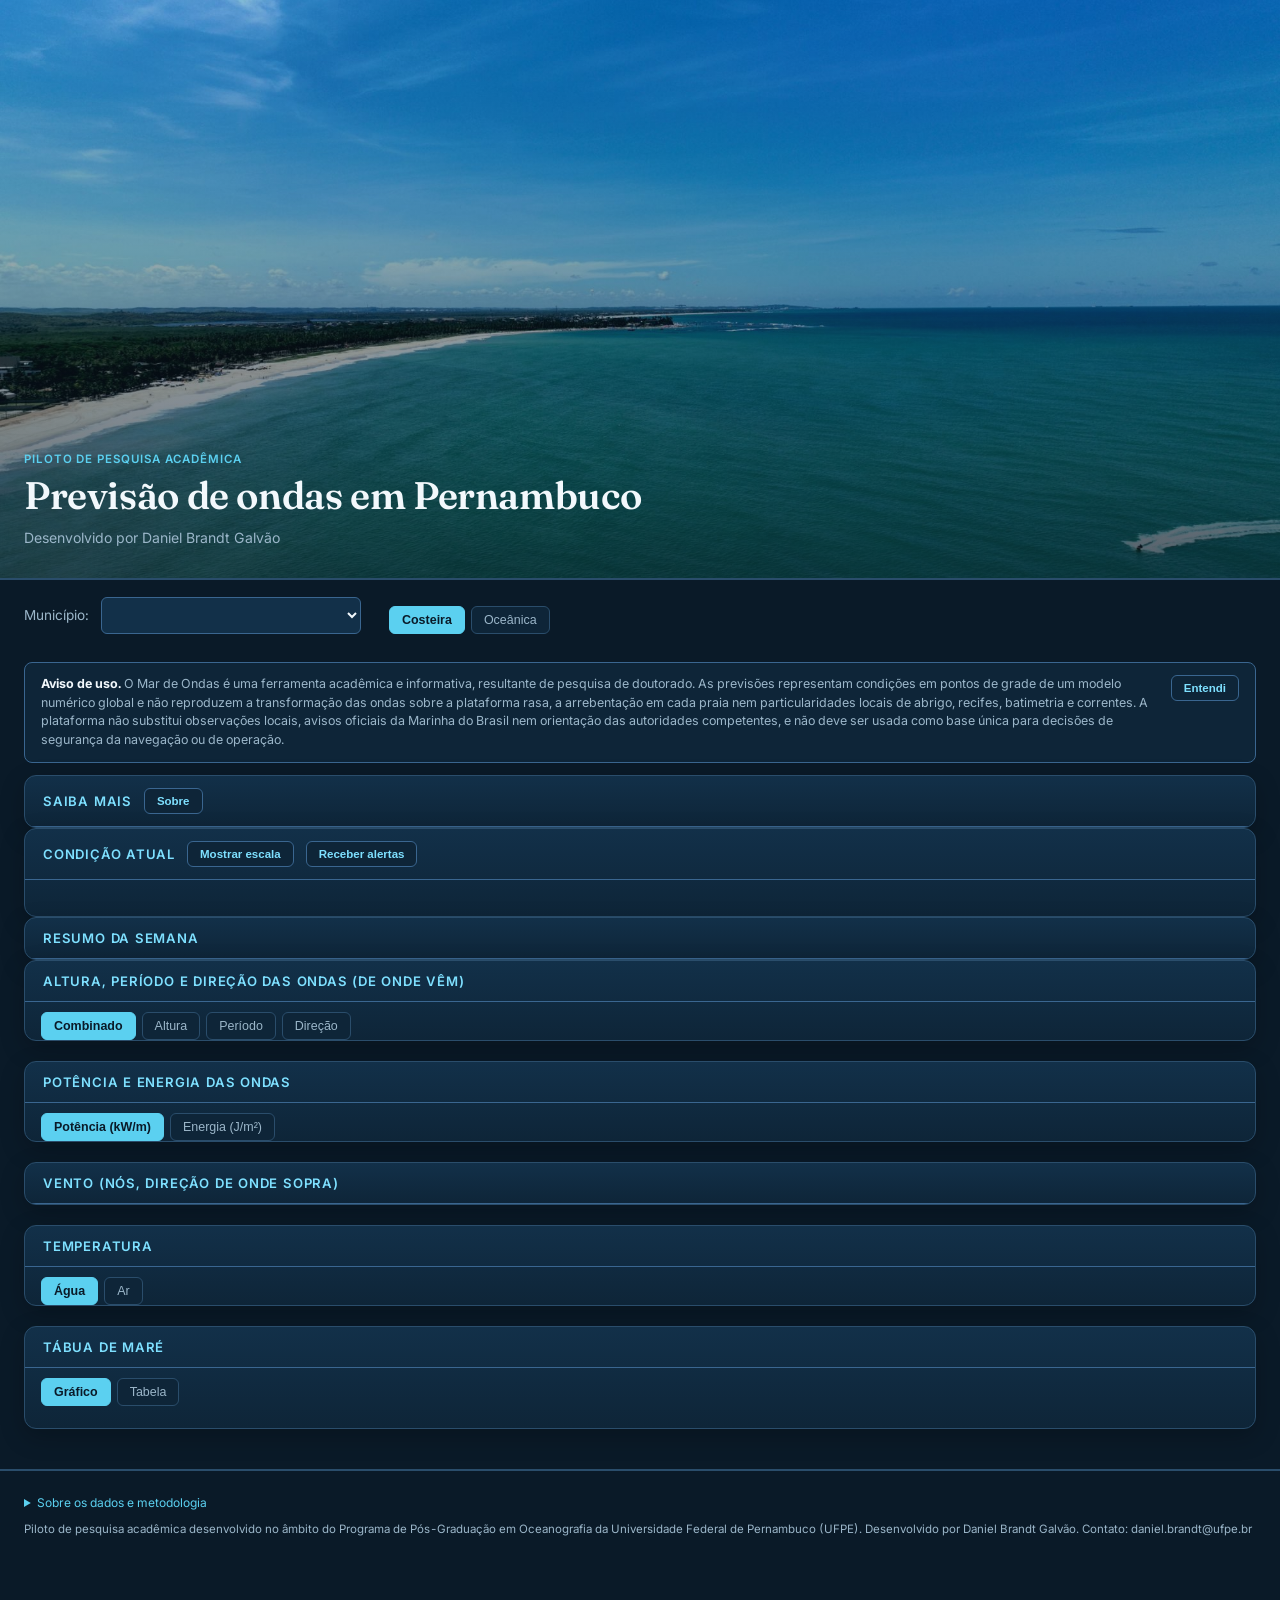
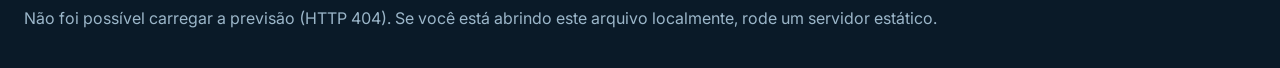
==== commit 661da7c0: "Adiciona aviso de uso, ajusta escala e identificacao academica - Aviso de uso visivel junto a previs" ====
--- a/site/index.html
+++ b/site/index.html
@@ -32,6 +32,21 @@
 </div>
 <div class="meta-row" id="grid-info"></div>
 
+<aside class="use-notice" id="use-notice" role="note" aria-label="Aviso de uso">
+  <p>
+    <strong>Aviso de uso.</strong> O Mar de Ondas é uma ferramenta acadêmica e
+    informativa, resultante de pesquisa de doutorado. As previsões representam
+    condições em pontos de grade de um modelo numérico global e não reproduzem a
+    transformação das ondas sobre a plataforma rasa, a arrebentação em cada
+    praia nem particularidades locais de abrigo, recifes, batimetria e
+    correntes. A plataforma não substitui observações locais, avisos oficiais
+    da Marinha do Brasil nem orientação das autoridades competentes, e não deve
+    ser usada como base única para decisões de segurança da navegação ou de
+    operação.
+  </p>
+  <button id="use-notice-dismiss" class="scale-toggle-btn" type="button">Entendi</button>
+</aside>
+
 <section class="panel about-panel" id="about-panel">
   <div class="panel-title panel-title-flex">
     <span>Saiba mais</span>
@@ -63,20 +78,26 @@
       Mais do que apresentar valores de altura, período e direção das ondas,
       a plataforma busca ajudar a interpretar o que esses valores
       representam em relação ao comportamento esperado do mar. Para isso,
-      reúne previsões do ECMWF, cálculos de energia e potência das ondas e a
+      reúne previsões do ECMWF, cálculos de potência e energia das ondas e a
       Escala de Ondas em Pernambuco, desenvolvida a partir da climatologia
       histórica analisada na tese.
     </p>
     <p>
-      O Mar de Ondas tem caráter acadêmico e informativo. As previsões
-      representam condições em pontos de grade do modelo e não reproduzem
-      diretamente as condições locais de cada praia. A plataforma deve ser
-      utilizada como ferramenta complementar e não substitui avisos
-      oficiais, cartas náuticas, procedimentos de segurança ou avaliações
-      locais. Como toda iniciativa de pesquisa aplicada, o Mar de Ondas
-      permanece aberto ao aprimoramento contínuo. Sugestões, críticas e
-      contribuições são bem-vindas e podem ser encaminhadas pelos contatos
-      indicados nesta página.
+      <strong>Aviso de uso.</strong> O Mar de Ondas é uma ferramenta acadêmica e
+      informativa, resultante de pesquisa de doutorado. As previsões representam
+      condições em pontos de grade de um modelo numérico global e não reproduzem a
+      transformação das ondas sobre a plataforma rasa, a arrebentação em cada
+      praia nem particularidades locais de abrigo, recifes, batimetria e
+      correntes. A plataforma não substitui observações locais, avisos oficiais
+      da Marinha do Brasil nem orientação das autoridades competentes, e não deve
+      ser usada como base única para decisões de segurança da navegação ou de
+      operação.
+    </p>
+    <p>
+      Como toda iniciativa de pesquisa aplicada, o Mar de Ondas permanece aberto
+      ao aprimoramento contínuo. Sugestões, críticas e contribuições são
+      bem-vindas e podem ser encaminhadas pelo contato indicado no rodapé desta
+      página.
     </p>
     <p class="about-credit">
       Desenvolvimento: Daniel Brandt Galvão, Programa de Pós-Graduação em
@@ -113,17 +134,36 @@
     <details class="scale-details">
       <summary>Saiba mais</summary>
       <p>
-        As classes são definidas por percentis da série histórica: "Muito baixa"
-        fica abaixo do percentil 5 (P5); "Baixa" entre P5 e P25; "Normal" entre
-        P25 e P75 (os 50% centrais da distribuição — não significa
-        necessariamente mar calmo ou condição segura); "Grande" entre P75 e
-        P95; e "Extrema" a partir do percentil 95 (P95) — ou seja, entre os 5%
-        maiores registros históricos da referência utilizada, o que não
-        significa, isoladamente, tempestade, risco ou período de retorno.
-        A escala foi calibrada com dados do ponto offshore P2/ERA5 e pode ser
-        aplicada às previsões dos diferentes pontos do site, mas os limites
-        não representam percentis históricos específicos de cada praia ou
-        município.
+        <strong>Como a escala funciona.</strong> As classes são percentílicas,
+        calculadas sobre a distribuição histórica de referência, o ponto offshore
+        P2 da reanálise ERA5 entre 1940 e 2025. Por construção, cada classe tem
+        frequência esperada fixa: Muito baixa e Extrema ocorrem em 5% do tempo
+        cada, Baixa e Grande em 20% cada, e Normal em 50%.
+      </p>
+      <p>
+        <strong>O que Extrema significa.</strong> A classe indica que a condição
+        está entre os 5% maiores do histórico de referência, o que corresponde a
+        cerca de 18 dias por ano. Não equivale a tempestade, evento extremo
+        independente nem nível de retorno.
+      </p>
+      <p>
+        <strong>Referência offshore e grandezas distintas.</strong> As classes
+        situam a condição prevista em relação ao regime de mar aberto do ponto de
+        referência, e não em relação à distribuição de cada praia. Altura e
+        potência são classificadas cada uma contra a sua própria distribuição, de
+        modo que um mesmo horário pode aparecer, por exemplo, como Grande em
+        altura e Extrema em potência, porque a potência depende também do período
+        das ondas.
+      </p>
+      <p>
+        <strong>Classe geral.</strong> A classe em destaque no bloco
+        "Classificação das ondas" é a maior entre a de altura e a de potência. A
+        energia não entra nesse critério, por ser derivada diretamente do
+        quadrado da altura.
+      </p>
+      <p>
+        A classe Normal corresponde aos 50% centrais da distribuição e não
+        significa necessariamente mar calmo ou condição segura.
       </p>
     </details>
   </div>
@@ -135,7 +175,7 @@
     <p>
       Cadastre-se para receber um aviso quando a previsão atingir as classes
       <b>Grande</b> ou <b>Extrema</b> da Escala de Ondas em Pernambuco
-      (referência P2/ERA5), na praia que você escolher. Piloto de pesquisa
+      (referência P2/ERA5), no município que você escolher. Piloto de pesquisa
       acadêmica — seus dados são usados exclusivamente para este fim.
     </p>
     <form id="alerts-form" class="alerts-form">
@@ -160,10 +200,25 @@
         <input type="email" name="email" placeholder="seu@email.com" required>
       </label>
 
+      <div class="use-notice use-notice-inline" role="note">
+        <p>
+          <strong>Aviso de uso.</strong> O Mar de Ondas é uma ferramenta acadêmica e
+          informativa, resultante de pesquisa de doutorado. As previsões representam
+          condições em pontos de grade de um modelo numérico global e não reproduzem a
+          transformação das ondas sobre a plataforma rasa, a arrebentação em cada
+          praia nem particularidades locais de abrigo, recifes, batimetria e
+          correntes. A plataforma não substitui observações locais, avisos oficiais
+          da Marinha do Brasil nem orientação das autoridades competentes, e não deve
+          ser usada como base única para decisões de segurança da navegação ou de
+          operação.
+        </p>
+      </div>
+
       <label class="alerts-consent">
         <input type="checkbox" name="consentimento" required>
-        Concordo em receber alertas de previsão de ondas e autorizo o uso dos
-        dados informados exclusivamente para essa finalidade.
+        Concordo em receber alertas de previsão de ondas, declaro ter lido o aviso
+        de uso acima e autorizo o uso dos dados informados exclusivamente para essa
+        finalidade.
       </label>
 
       <button type="submit" class="alerts-submit-btn">Cadastrar</button>
@@ -248,7 +303,8 @@
       A energia das ondas (densidade de energia por área de mar) é estimada por
       E ≈ 628 × Hs² (J/m²), teoria linear em águas profundas. A potência das ondas
       (fluxo de energia por metro de crista) usa a própria fórmula oficial do ECMWF
-      (Bidlot, 2020, <em>Ocean wave model output parameters</em>):
+      (ECMWF. <em>IFS Documentation CY47R1, Part VII: ECMWF wave model</em>. Reading:
+      ECMWF, 2020. DOI: <a href="https://doi.org/10.21957/31drbygag" target="_blank" rel="noopener">10.21957/31drbygag</a>):
       P = (ρg²/64π) × Tm₋₁ × Hs² ≈ 0,49 × Hs² × Tm₋₁ (kW/m), onde Tm₋₁ é o "mwp"
       (mean wave period) do próprio modelo — o período de energia, não uma aproximação.
     </p>
@@ -273,7 +329,7 @@
       (célula de mar mais próxima).
     </p>
   </details>
-  <p class="credit">Piloto desenvolvido por Daniel Brandt Galvão, contato: daniel.brandt@ufpe.br</p>
+  <p class="credit">Piloto de pesquisa acadêmica desenvolvido no âmbito do Programa de Pós-Graduação em Oceanografia da Universidade Federal de Pernambuco (UFPE). Desenvolvido por Daniel Brandt Galvão. Contato: daniel.brandt@ufpe.br</p>
 </footer>
 
 <div id="app"></div>
--- a/site/style.css
+++ b/site/style.css
@@ -33,7 +33,7 @@
   padding: 40px 24px 32px;
   border-bottom: 2px solid var(--border);
   background:
-    linear-gradient(180deg, rgba(10, 26, 40, 0.32) 0%, rgba(10, 26, 40, 0.72) 70%, rgba(10, 26, 40, 0.92) 100%),
+    linear-gradient(180deg, rgba(10, 26, 40, 0.18) 0%, rgba(10, 26, 40, 0.50) 70%, rgba(10, 26, 40, 0.70) 100%),
     url("img/hero-litoral-pe.jpg");
   background-size: cover;
   background-position: center 35%;
@@ -72,7 +72,15 @@
 }
 
 @media (max-width: 480px) {
-  header.hero { min-height: 360px; padding: 28px 20px 24px; background-position: 85% 38%; }
+  header.hero {
+    min-height: 360px;
+    padding: 28px 20px 24px;
+    background:
+      linear-gradient(180deg, rgba(10, 26, 40, 0.32) 0%, rgba(10, 26, 40, 0.72) 70%, rgba(10, 26, 40, 0.92) 100%),
+      url("img/hero-litoral-pe.jpg");
+    background-size: cover;
+    background-position: 85% 38%;
+  }
   .hero-title { font-size: 1.65rem; }
 }
 
@@ -554,6 +562,46 @@
   font-size: 0.78rem;
 }
 
+.scale-details p strong { color: var(--text); }
+
+/* Aviso de uso */
+.use-notice {
+  display: flex;
+  gap: 16px;
+  align-items: flex-start;
+  margin: 12px 24px;
+  padding: 12px 16px;
+  background: var(--bg-panel-alt);
+  border: 1px solid var(--border-strong);
+  border-radius: 8px;
+  font-size: 0.78rem;
+  line-height: 1.5;
+  color: var(--text-dim);
+}
+
+.use-notice[hidden] { display: none; }
+.use-notice p { margin: 0; }
+.use-notice strong { color: var(--text); }
+.use-notice .scale-toggle-btn { flex: 0 0 auto; }
+
+.use-notice-inline {
+  display: block;
+  margin: 4px 0 0;
+}
+
+@media (max-width: 480px) {
+  .use-notice {
+    flex-direction: column;
+    gap: 8px;
+    margin: 8px 24px;
+    padding: 10px 12px;
+    font-size: 0.72rem;
+    line-height: 1.4;
+  }
+  .use-notice .scale-toggle-btn { align-self: flex-end; padding: 4px 10px; }
+  .use-notice-inline { margin: 4px 0 0; }
+}
+
 /* Sobre / Saiba mais */
 .about-panel { margin: 0 24px; }
 
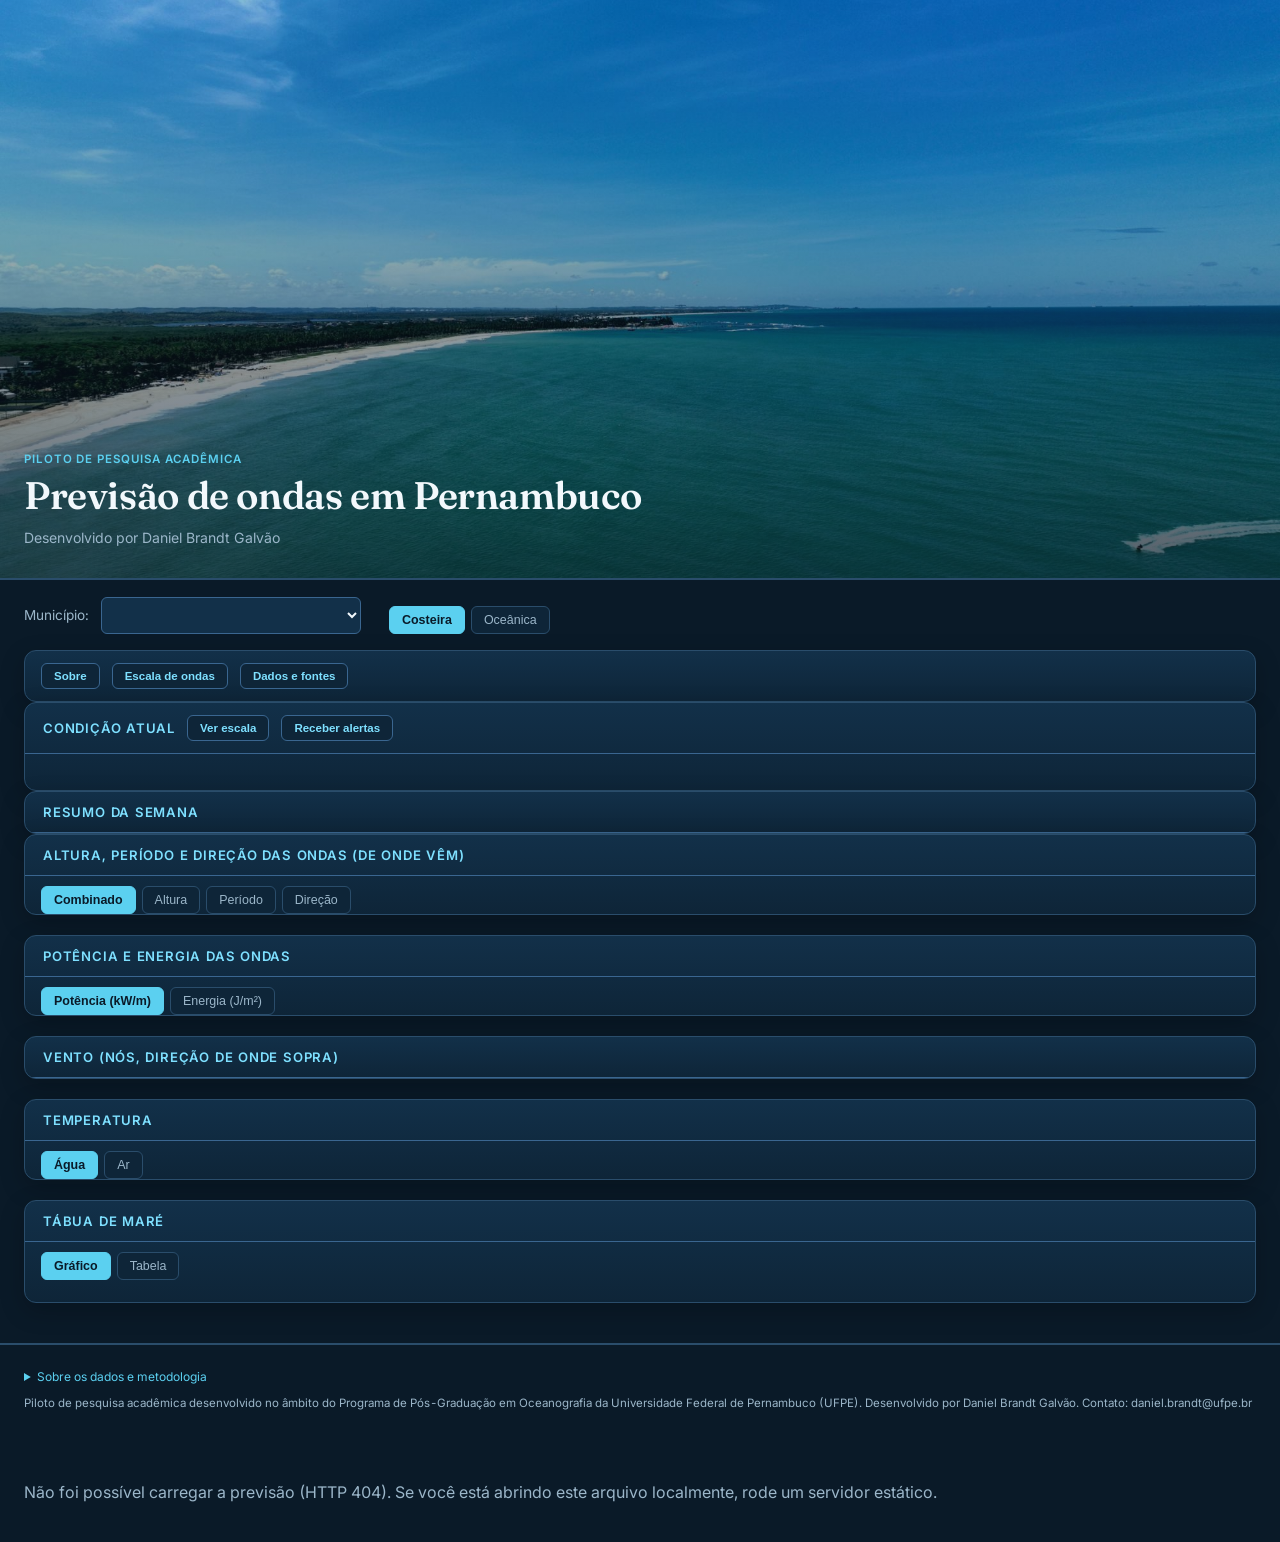
==== commit 4ede147d: "Reune os textos informativos em um painel unico (Sobre, Escala de ondas, Dados e fontes) - Painel de" ====
--- a/site/index.html
+++ b/site/index.html
@@ -32,76 +32,94 @@
 </div>
 <div class="meta-row" id="grid-info"></div>
 
-<aside class="use-notice" id="use-notice" role="note" aria-label="Aviso de uso">
-  <p>
-    <strong>Aviso de uso.</strong> O Mar de Ondas é uma ferramenta acadêmica e
-    informativa, resultante de pesquisa de doutorado. As previsões representam
-    condições em pontos de grade de um modelo numérico global e não reproduzem a
-    transformação das ondas sobre a plataforma rasa, a arrebentação em cada
-    praia nem particularidades locais de abrigo, recifes, batimetria e
-    correntes. A plataforma não substitui observações locais, avisos oficiais
-    da Marinha do Brasil nem orientação das autoridades competentes, e não deve
-    ser usada como base única para decisões de segurança da navegação ou de
-    operação.
-  </p>
-  <button id="use-notice-dismiss" class="scale-toggle-btn" type="button">Entendi</button>
-</aside>
-
-<section class="panel about-panel" id="about-panel">
-  <div class="panel-title panel-title-flex">
-    <span>Saiba mais</span>
-    <button id="about-toggle-btn" class="scale-toggle-btn" type="button">Sobre</button>
-  </div>
-  <div class="about-body" id="about-body" hidden>
-    <p>
-      O Mar de Ondas nasceu no âmbito do doutorado em Oceanografia do
-      pesquisador Daniel Brandt Galvão, realizado na Universidade Federal de
-      Pernambuco (UFPE). A tese caracterizou e aprofundou cientificamente o
-      conhecimento sobre o clima de ondas na costa de Pernambuco, integrando
-      observações in situ e mais de oito décadas de dados de reanálise. Como
-      desdobramento aplicado desse trabalho, parte do conhecimento produzido
-      foi materializada em uma ferramenta pública e de uso contínuo. Esta
-      plataforma é essa aplicação: aproxima a caracterização construída na
-      tese de uma ferramenta de acesso aberto, voltada a apoiar decisões e
-      atividades relacionadas ao mar.
-    </p>
-    <p>
-      Seu objetivo é contribuir para a segurança da navegação, para o
-      planejamento de operações portuárias e para diferentes atividades
-      náuticas, como surfe, mergulho, pesca, vela, entre outras. A proposta
-      é tornar as informações sobre condições e previsões de ondas mais
-      claras e acessíveis, dos profissionais que dependem desses dados ao
-      público em geral, favorecendo uma interpretação mais clara da relação
-      entre o que a previsão indica e o que se pode esperar no mar.
-    </p>
-    <p>
-      Mais do que apresentar valores de altura, período e direção das ondas,
-      a plataforma busca ajudar a interpretar o que esses valores
-      representam em relação ao comportamento esperado do mar. Para isso,
-      reúne previsões do ECMWF, cálculos de potência e energia das ondas e a
-      Escala de Ondas em Pernambuco, desenvolvida a partir da climatologia
-      histórica analisada na tese.
-    </p>
-    <p>
-      <strong>Aviso de uso.</strong> O Mar de Ondas é uma ferramenta acadêmica e
-      informativa, resultante de pesquisa de doutorado. As previsões representam
-      condições em pontos de grade de um modelo numérico global e não reproduzem a
-      transformação das ondas sobre a plataforma rasa, a arrebentação em cada
-      praia nem particularidades locais de abrigo, recifes, batimetria e
-      correntes. A plataforma não substitui observações locais, avisos oficiais
-      da Marinha do Brasil nem orientação das autoridades competentes, e não deve
-      ser usada como base única para decisões de segurança da navegação ou de
-      operação.
-    </p>
-    <p>
-      Como toda iniciativa de pesquisa aplicada, o Mar de Ondas permanece aberto
-      ao aprimoramento contínuo. Sugestões, críticas e contribuições são
-      bem-vindas e podem ser encaminhadas pelo contato indicado no rodapé desta
+<section class="panel info-panel" id="info-panel" aria-label="Informações sobre o Mar de Ondas">
+  <div class="info-tabs">
+    <button type="button" class="scale-toggle-btn" id="info-btn-sobre" data-info="sobre" aria-expanded="false" aria-controls="info-sobre">Sobre</button>
+    <button type="button" class="scale-toggle-btn" id="info-btn-escala" data-info="escala" aria-expanded="false" aria-controls="info-escala">Escala de ondas</button>
+    <button type="button" class="scale-toggle-btn" id="info-btn-dados" data-info="dados" aria-expanded="false" aria-controls="info-dados">Dados e fontes</button>
+  </div>
+
+  <div class="info-content" id="info-sobre" tabindex="-1" hidden>
+    <p>
+      O Mar de Ondas nasceu da pesquisa de doutorado em Oceanografia de Daniel
+      Brandt Galvão, desenvolvida na Universidade Federal de Pernambuco (UFPE).
+      A pesquisa integra observações de quatro campanhas com ondógrafos e uma
+      série histórica do ERA5 para estudar o clima de ondas na costa de
+      Pernambuco.
+    </p>
+    <p>
+      A plataforma é um desdobramento aplicado desse trabalho. Ela reúne
+      previsões de ondas e outras condições ambientais e usa uma referência
+      histórica regional para ajudar a interpretar os valores apresentados. Seu
+      objetivo é contribuir para a segurança da navegação, para as operações
+      portuárias e para atividades como pesca, mergulho, surfe e vela. O Mar de
+      Ondas não executa um modelo numérico próprio, e a avaliação do ERA5
+      realizada na tese não representa uma validação das previsões operacionais
+      exibidas no site.
+    </p>
+    <p>
+      Sugestões e críticas são bem-vindas: o contato está no rodapé da página.
+    </p>
+    <h2 class="info-subtitle" id="aviso-uso" tabindex="-1">Aviso de uso</h2>
+    <p>
+      As previsões representam pontos de grade de um modelo global. As condições
+      junto às praias, aos recifes, aos canais e às áreas abrigadas podem ser
+      diferentes. Para decisões de segurança da navegação ou de operação
+      portuária, considere também observações locais, informações oficiais e os
+      critérios aplicáveis à atividade. O Mar de Ondas é uma ferramenta
+      informativa e não deve ser a única base dessas decisões.
+    </p>
+    <p class="info-return" id="aviso-return" hidden>
+      <button type="button" class="scale-toggle-btn" id="aviso-return-btn">Voltar ao formulário</button>
+    </p>
+  </div>
+
+  <div class="info-content" id="info-escala" tabindex="-1" hidden>
+    <div class="scale-table-scroll" id="scale-table-host"></div>
+    <p class="info-note">A energia é informativa e não participa da definição da classe.</p>
+    <p>
+      A Escala de Ondas em Pernambuco situa as condições previstas em relação à
+      distribuição histórica de referência do ponto offshore P2 no ERA5, entre
+      1940 e 2025. Suas cinco classes são Muito baixa, Baixa, Normal, Grande e
+      Extrema, delimitadas pelos percentis P5, P25, P75 e P95.
+    </p>
+    <p>
+      Na série histórica de referência, essas faixas abrangem aproximadamente 5%,
+      20%, 50%, 20% e 5% dos registros de cada variável, respectivamente. A
+      altura significativa e a potência são classificadas separadamente. A classe
+      geral mostrada no site é a mais alta entre as duas; por isso, não se pode
+      atribuir a ela uma frequência anual fixa.
+    </p>
+    <p>
+      “Extrema” indica que a altura ou a potência prevista atinge ou supera o P95
+      da referência offshore. A classificação não descreve a distribuição própria
+      de cada praia e não indica, por si só, tempestade, nível de retorno ou
+      condição de segurança para uma atividade. Do mesmo modo, “Normal” não
+      significa necessariamente mar calmo.
+    </p>
+  </div>
+
+  <div class="info-content" id="info-dados" tabindex="-1" hidden>
+    <p>
+      As previsões de ondas e das demais variáveis meteorológicas vêm do ECMWF
+      Open Data (licença CC BY 4.0). “Costeira” e “Oceânica” identificam pontos
+      marítimos de uma grade de previsão, não medições feitas em cada praia. A
+      plataforma apresenta o ponto utilizado para cada consulta, mas não calcula
+      a transformação local das ondas sobre recifes, bancos, canais ou na zona de
+      arrebentação.
+    </p>
+    <p>
+      As informações de maré têm como referência as tábuas publicadas pelo Centro
+      de Hidrografia da Marinha para os portos do Recife e de Suape. Valores
+      apresentados entre preamares e baixa-mares são estimativas calculadas a
+      partir dos extremos publicados, não observações do nível do mar em cada
+      localidade.
+    </p>
+    <p>
+      A temperatura da água é uma aproximação baseada na temperatura da
+      superfície fornecida pelo modelo, não uma medição local. Detalhes de
+      cálculo e referências estão em “Sobre os dados e metodologia”, no rodapé da
       página.
-    </p>
-    <p class="about-credit">
-      Desenvolvimento: Daniel Brandt Galvão, Programa de Pós-Graduação em
-      Oceanografia, Universidade Federal de Pernambuco (UFPE).
     </p>
   </div>
 </section>
@@ -109,8 +127,8 @@
 <section class="panel summary-panel">
   <div class="panel-title panel-title-flex">
     <span>Condição atual</span>
-    <button id="scale-toggle-btn" class="scale-toggle-btn" type="button">Mostrar escala</button>
-    <button id="alerts-toggle-btn" class="scale-toggle-btn" type="button">Receber alertas</button>
+    <button id="scale-toggle-btn" class="scale-toggle-btn" type="button" aria-expanded="false" aria-controls="sea-condition">Ver escala</button>
+    <button id="alerts-toggle-btn" class="scale-toggle-btn" type="button" aria-expanded="false" aria-controls="alerts-panel">Receber alertas</button>
   </div>
   <div class="summary-updated" id="summary-updated"></div>
   <div class="stale-warning" id="stale-warning" hidden></div>
@@ -123,52 +141,6 @@
   </div>
 </section>
 
-<section class="panel scale-info-panel" id="scale-info-panel" hidden>
-  <div class="panel-title">Escala de Ondas em Pernambuco</div>
-  <div class="scale-info-body">
-    <p>
-      A classificação posiciona a condição prevista em relação à referência
-      histórica offshore P2/ERA5 de Pernambuco (1940–2025).
-    </p>
-    <div class="scale-table-scroll" id="scale-table-host"></div>
-    <details class="scale-details">
-      <summary>Saiba mais</summary>
-      <p>
-        <strong>Como a escala funciona.</strong> As classes são percentílicas,
-        calculadas sobre a distribuição histórica de referência, o ponto offshore
-        P2 da reanálise ERA5 entre 1940 e 2025. Por construção, cada classe tem
-        frequência esperada fixa: Muito baixa e Extrema ocorrem em 5% do tempo
-        cada, Baixa e Grande em 20% cada, e Normal em 50%.
-      </p>
-      <p>
-        <strong>O que Extrema significa.</strong> A classe indica que a condição
-        está entre os 5% maiores do histórico de referência, o que corresponde a
-        cerca de 18 dias por ano. Não equivale a tempestade, evento extremo
-        independente nem nível de retorno.
-      </p>
-      <p>
-        <strong>Referência offshore e grandezas distintas.</strong> As classes
-        situam a condição prevista em relação ao regime de mar aberto do ponto de
-        referência, e não em relação à distribuição de cada praia. Altura e
-        potência são classificadas cada uma contra a sua própria distribuição, de
-        modo que um mesmo horário pode aparecer, por exemplo, como Grande em
-        altura e Extrema em potência, porque a potência depende também do período
-        das ondas.
-      </p>
-      <p>
-        <strong>Classe geral.</strong> A classe em destaque no bloco
-        "Classificação das ondas" é a maior entre a de altura e a de potência. A
-        energia não entra nesse critério, por ser derivada diretamente do
-        quadrado da altura.
-      </p>
-      <p>
-        A classe Normal corresponde aos 50% centrais da distribuição e não
-        significa necessariamente mar calmo ou condição segura.
-      </p>
-    </details>
-  </div>
-</section>
-
 <section class="panel alerts-panel" id="alerts-panel" hidden>
   <div class="panel-title">Receber alertas de ondas</div>
   <div class="alerts-body">
@@ -200,24 +172,14 @@
         <input type="email" name="email" placeholder="seu@email.com" required>
       </label>
 
-      <div class="use-notice use-notice-inline" role="note">
-        <p>
-          <strong>Aviso de uso.</strong> O Mar de Ondas é uma ferramenta acadêmica e
-          informativa, resultante de pesquisa de doutorado. As previsões representam
-          condições em pontos de grade de um modelo numérico global e não reproduzem a
-          transformação das ondas sobre a plataforma rasa, a arrebentação em cada
-          praia nem particularidades locais de abrigo, recifes, batimetria e
-          correntes. A plataforma não substitui observações locais, avisos oficiais
-          da Marinha do Brasil nem orientação das autoridades competentes, e não deve
-          ser usada como base única para decisões de segurança da navegação ou de
-          operação.
-        </p>
-      </div>
+      <p class="alerts-aviso-link">
+        Antes de se cadastrar: <a href="#aviso-uso" id="open-aviso-link">Ler aviso de uso</a>
+      </p>
 
       <label class="alerts-consent">
         <input type="checkbox" name="consentimento" required>
         Concordo em receber alertas de previsão de ondas, declaro ter lido o aviso
-        de uso acima e autorizo o uso dos dados informados exclusivamente para essa
+        de uso e autorizo o uso dos dados informados exclusivamente para essa
         finalidade.
       </label>
 
@@ -302,7 +264,8 @@
       atualizado 2x por dia, licenciado sob CC BY 4.0.
       A energia das ondas (densidade de energia por área de mar) é estimada por
       E ≈ 628 × Hs² (J/m²), teoria linear em águas profundas. A potência das ondas
-      (fluxo de energia por metro de crista) usa a própria fórmula oficial do ECMWF
+      (fluxo de energia por metro de crista) é calculada pela plataforma, a partir de
+      uma formulação física aplicada aos parâmetros do modelo
       (ECMWF. <em>IFS Documentation CY47R1, Part VII: ECMWF wave model</em>. Reading:
       ECMWF, 2020. DOI: <a href="https://doi.org/10.21957/31drbygag" target="_blank" rel="noopener">10.21957/31drbygag</a>):
       P = (ρg²/64π) × Tm₋₁ × Hs² ≈ 0,49 × Hs² × Tm₋₁ (kW/m), onde Tm₋₁ é o "mwp"
@@ -317,8 +280,8 @@
       por isso o gráfico de água fica bem mais "achatado" que o de ar.
     </p>
     <p>
-      A maré é obtida diretamente da Tábua de Maré da Marinha do Brasil (DHN),
-      estações de Recife e Suape (as mais próximas de cada ponto), mostrando os
+      A maré é obtida diretamente das tábuas de maré publicadas pelo Centro de
+      Hidrografia da Marinha, estações de Recife e Suape (as mais próximas de cada ponto), mostrando os
       horários e alturas de preamar/baixa-mar previstos. O valor de maré mostrado
       no resumo é uma <strong>estimativa</strong> interpolada entre a preamar e a
       baixa-mar mais próximas, não um dado direto da tábua.
--- a/site/style.css
+++ b/site/style.css
@@ -510,16 +510,6 @@
   opacity: 0.8;
 }
 
-.scale-info-panel { margin: 0 24px; }
-
-.scale-info-body {
-  padding: 12px 16px 16px;
-  font-size: 0.82rem;
-  color: var(--text-dim);
-}
-
-.scale-info-body > p:first-child { margin-top: 0; }
-
 .scale-table-scroll { overflow-x: auto; }
 
 .scale-table {
@@ -549,75 +539,53 @@
   background: var(--bg-row-alt);
 }
 
-.scale-details { margin-top: 10px; }
-
-.scale-details summary {
-  cursor: pointer;
-  color: var(--accent);
-  font-size: 0.78rem;
-}
-
-.scale-details p {
-  margin: 8px 0 0;
-  font-size: 0.78rem;
-}
-
-.scale-details p strong { color: var(--text); }
-
-/* Aviso de uso */
-.use-notice {
-  display: flex;
-  gap: 16px;
-  align-items: flex-start;
-  margin: 12px 24px;
+
+/* Painel informativo: Sobre / Escala de ondas / Dados e fontes */
+.info-panel { margin: 0 24px; }
+
+.info-tabs {
+  display: flex;
+  flex-wrap: wrap;
+  gap: 8px 12px;
   padding: 12px 16px;
-  background: var(--bg-panel-alt);
-  border: 1px solid var(--border-strong);
-  border-radius: 8px;
-  font-size: 0.78rem;
-  line-height: 1.5;
-  color: var(--text-dim);
-}
-
-.use-notice[hidden] { display: none; }
-.use-notice p { margin: 0; }
-.use-notice strong { color: var(--text); }
-.use-notice .scale-toggle-btn { flex: 0 0 auto; }
-
-.use-notice-inline {
-  display: block;
-  margin: 4px 0 0;
-}
-
-@media (max-width: 480px) {
-  .use-notice {
-    flex-direction: column;
-    gap: 8px;
-    margin: 8px 24px;
-    padding: 10px 12px;
-    font-size: 0.72rem;
-    line-height: 1.4;
-  }
-  .use-notice .scale-toggle-btn { align-self: flex-end; padding: 4px 10px; }
-  .use-notice-inline { margin: 4px 0 0; }
-}
-
-/* Sobre / Saiba mais */
-.about-panel { margin: 0 24px; }
-
-.about-body {
-  padding: 12px 16px 16px;
+}
+
+.info-content {
+  padding: 4px 16px 16px;
+  border-top: 1px solid var(--border-strong);
   font-size: 0.85rem;
   color: var(--text-dim);
 }
 
-.about-body > p:first-child { margin-top: 0; }
-
-.about-credit {
-  margin-top: 12px;
-  font-size: 0.78rem;
-  opacity: 0.85;
-}
+.info-content:focus { outline: none; }
+
+.info-content p { margin: 12px 0 0; }
+
+.info-note {
+  font-size: 0.75rem;
+  opacity: 0.9;
+}
+
+.info-subtitle {
+  margin: 20px 0 0;
+  font-size: 0.82rem;
+  letter-spacing: 0.06em;
+  text-transform: uppercase;
+  color: var(--accent-strong);
+  scroll-margin-top: 16px;
+}
+
+.info-subtitle + p { margin-top: 6px; }
+
+.info-return { margin-top: 12px; }
+
+.alerts-aviso-link {
+  margin: 0;
+  font-size: 0.82rem;
+  color: var(--text-dim);
+}
+
+.alerts-aviso-link a { color: var(--accent); }
 
 /* Alertas de ondas (cadastro) */
 .alerts-panel { margin: 0 24px; }
